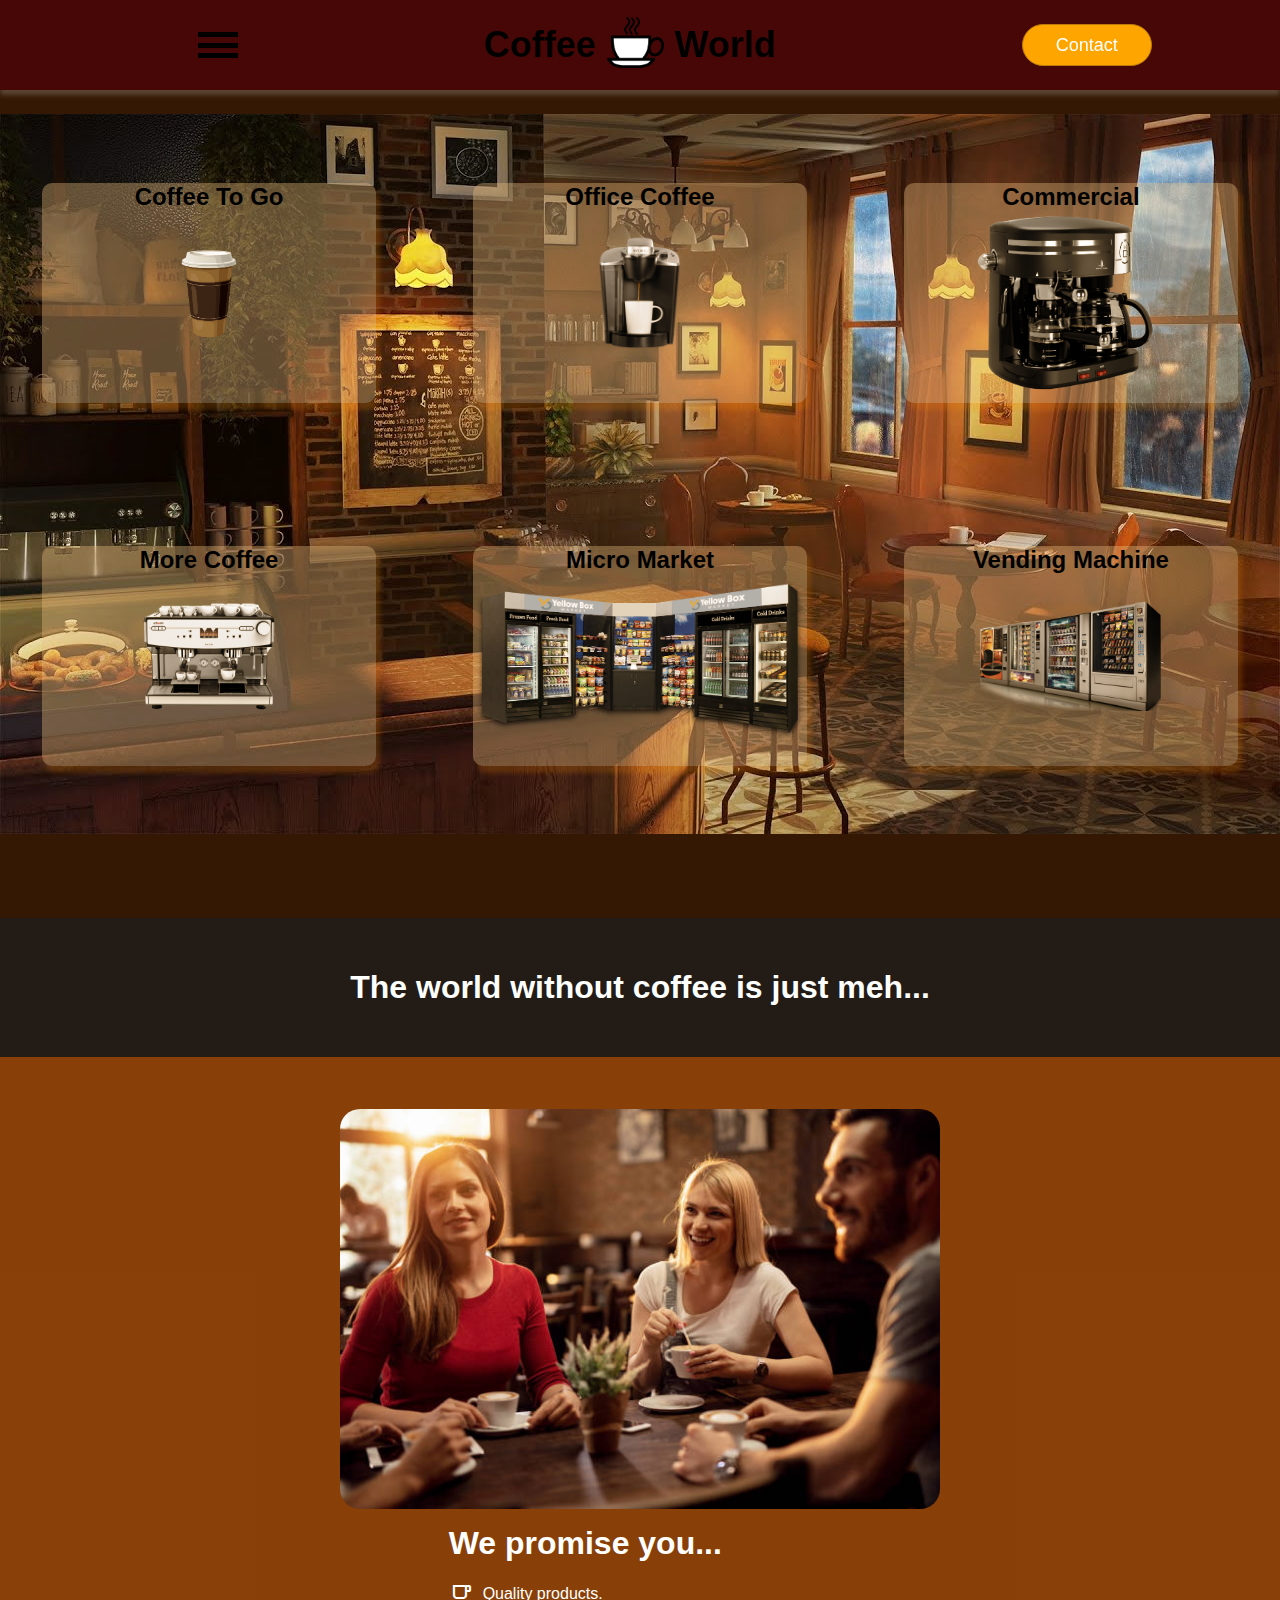
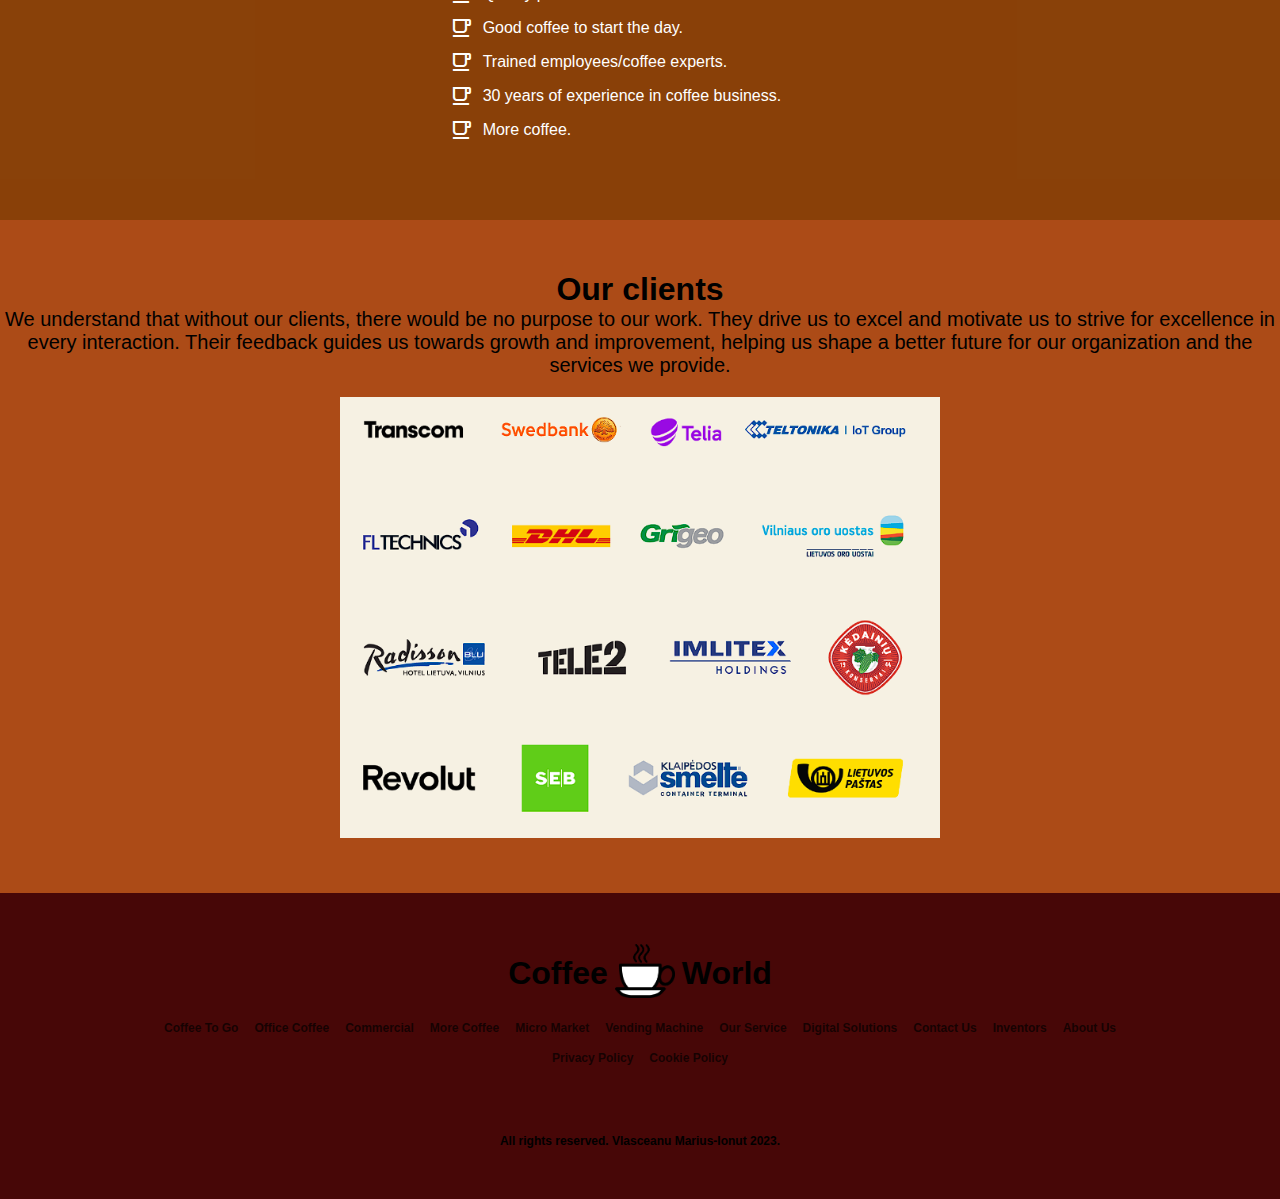
==== index.html @ a2dc1fc8 "Final-Project" ====
<!DOCTYPE html>
<html lang="en">
<head>
  <meta charset="UTF-8">
  <meta http-equiv="X-UA-Compatible" content="IE=edge">
  <meta name="viewport" content="width=device-width, initial-scale=1.0">
  <link rel="stylesheet" href="/css/style.css">
  <link rel="shortcut icon" type="image/png" href="/images/favicon.png">
  <link rel="stylesheet" href="https://fonts.googleapis.com/css2?family=Material+Symbols+Outlined:opsz,wght,FILL,GRAD@48,400,0,0">
  <title>Coffee World</title>
</head>
<body>
  <!--HEADER-->
  <header>
    <div class="header-container">
      <div id="burger-menu" class="burger-menu" onclick="onClickingLinks()">
        <div class="b-bar1"></div>
        <div class="b-bar2"></div>
        <div class="b-bar3"></div>
      </div>
      <div class="logo">
        <h1 class="pog">Coffee</h1>
        <a href="index.html">
          <img src="/images/Daco_602415.png" alt="Coffee World Logo">
        </a>
        <h1 class="pog">World</h1>
      </div>
      <div class="contact" onclick="ToSecondPage()">
        <a>Contact</a>
      </div>
    </div>
    <!--FOR-JS-MENU-->
    <div class="menu-overlay">
      <div class="menu-links">
        <a href="CoffeeWorld1.html">Coffee to go</a>
        <a href="CoffeeWorld1.html">Office Coffee</a>
        <a href="CoffeeWorld1.html">Commercial</a>
        <a href="CoffeeWorld1.html">More Coffee</a>
        <a href="CoffeeWorld1.html">Micro Market</a>
        <a href="CoffeeWorld1.html">Vending Machine</a>
        <a href="CoffeeWorld1.html">Our Service</a>
        <a href="CoffeeWorld1.html">Digital Solutions</a>
        <a href="CoffeeWorld1.html">Inventors</a>
        <a href="CoffeeWorld1.html">About Us</a>
        <a href="CoffeeWorld1.html">Privacy Policy</a>
        <a href="CoffeeWorld1.html">Cookie Policy</a>
        <a href="CoffeeWorld1.html">Contact us</a>
      </div>
    </div>
  </header>
  <main>
    <!--CASETE-->>
    <div class="bigcontainer1">
      <div class="smallcontainer1" onclick="addClickListenerToItems()">
        <div class="item1">
          <a href="CoffeeWorld1.html">Coffee To Go</a>
        </div>
        <div class="item2">
          <a href="CoffeeWorld1.html">Office Coffee</a>
        </div>
        <div class="item3">
          <a href="CoffeeWorld1.html">Commercial</a>
        </div>
        <div class="item4">
          <a href="CoffeeWorld1.html">More Coffee</a>
        </div>
        <div class="item5">
          <a href="CoffeeWorld1.html">Micro Market</a>
        </div>
        <div class="item6">
          <a href="CoffeeWorld1.html">Vending Machine</a>
        </div>
      </div>
    </div>
    <!--SECTION-->
    <section class="sometext">
      <h2>The world without coffee is just meh...</h2>
    </section>
    <section class="bigcontainer2">
      <div class="smallcontainer2">
        <img src="/images/coffee.jpg" alt="Coffee Image">
        <div class="text2">
          <h2>We promise you...</h2>
          <ul>
            <li><span class="material-symbols-outlined">local_cafe</span>Quality products.</li>
            <li><span class="material-symbols-outlined">local_cafe</span>Good coffee to start the day.</li>
            <li><span class="material-symbols-outlined">local_cafe</span>Trained employees/coffee experts.</li>
            <li><span class="material-symbols-outlined">local_cafe</span>30 years of experience in coffee business.</li>
            <li><span class="material-symbols-outlined">local_cafe</span>More coffee.</li>
          </ul>
        </div>
      </div>
    </section>
    <div class="ourclients">
      <h1>Our clients</h1>
      <p>We understand that without our clients, there would be no purpose to our work. They drive us to excel and motivate us to strive for excellence in every interaction. Their feedback guides us towards growth and improvement, helping us shape a better future for our organization and the services we provide.</p>
      <div class="forimage">
        <img src="/images/image.png" alt="">
      </div>
    </div>
  </main>
  <!--FOOTER-->
  <footer>
    <div class="bigcontainer3">
      <div class="logos">
        <h1 class="pog">Coffee</h1>
        <a href="#">
          <img src="/images/Daco_602415.png" alt="Coffee World Logo">
        </a>
        <h1 class="pog">World</h1>
      </div>
      <!--FOOTER-LINKS-->
      <div class="Links">
        <a href="CoffeeWorld1.html" class="Last-links">Coffee To Go</a>
        <a href="CoffeeWorld1.html" class="Last-links">Office Coffee</a>
        <a href="CoffeeWorld1.html" class="Last-links">Commercial</a>
        <a href="CoffeeWorld1.html" class="Last-links">More Coffee</a>
        <a href="CoffeeWorld1.html" class="Last-links">Micro Market</a>
        <a href="CoffeeWorld1.html" class="Last-links">Vending Machine</a>
        <a href="CoffeeWorld1.html" class="Last-links">Our Service</a>
        <a href="CoffeeWorld1.html" class="Last-links">Digital Solutions</a>
        <a href="CoffeeWorld1.html" class="Last-links">Contact Us</a>
        <a href="CoffeeWorld1.html" class="Last-links">Inventors</a>
        <a href="CoffeeWorld1.html" class="Last-links">About Us</a>
        <a href="CoffeeWorld1.html" class="Last-links">Privacy Policy</a>
        <a href="CoffeeWorld1.html" class="Last-links">Cookie Policy</a>
      </div>
    </div>
    <div class="allright">
      <p>All rights reserved. Vlasceanu Marius-Ionut 2023.</p>
    </div>
  </footer>
  <script src="/js/js.js"></script>
</body>
</html>
---- css/style.css ----
/* Reset Styles */
* {
  box-sizing: border-box;
  margin: 0;
  padding: 0;
  text-decoration: none;
  transition: linear 0.3s;
  
}

/* Global Styles */
body {
  display: flex;
  justify-content: center;
  scroll-behavior: smooth;
  flex-wrap: wrap;
  font-family: Arial, sans-serif;
  
}

/* Header Styles */
header {
  width: 100%;
  height: 10vh;
  position: fixed;
  display: flex;
  align-items: center;
  justify-content: center;
  background-color: rgb(71, 7, 7);
  box-shadow: 0 5px 5px rgba(255, 255, 255, 0.2);
  z-index: 9999; 
}

.header-container {
  width: 100%;
  height: 10vh;
  display: flex;
  align-items: center;
  justify-content: space-around;
  font-size: large;
  margin-left: 70px;
}

.burger-menu {
  height: 6vh;
  display: flex;
  flex-direction: column;
  justify-content: center;
  gap: 10%;
  cursor: pointer;
}

.b-bar1,
.b-bar2,
.b-bar3 {
  width: 40px;
  height: 5px;
  background-color: black;
}

.logo {
  display: flex;
  align-items: center;
  justify-content: center;
}

.logo .pog {
  color: rgb(0, 0, 0);
  margin: 4%;
}

.logo img {
  width: 57px;
}

.contact a {
  display: flex;
  align-items: center;
  justify-content: center;
  color: rgb(255, 255, 255);
  background-color: orange;
  border: 1px rgb(187, 124, 7) solid;
  border-radius: 30px;
  min-width: 130px;
  height: 42px;
  transition: background-color 0.3s ease, color 0.3s ease;
  cursor: pointer;
}

.contact a:hover {
  background-color: white;
  color: orange;
}
/*Burger*/
.menu-overlay {
  position: fixed;
  top: 90px;
  bottom: 100px;
  left: 0;
  width: 100%;
  height: 100%;
  background-color: rgba(8, 0, 0, 0.7);
  opacity: 1;
  visibility: hidden;
  transition: opacity 0.3s ease, visibility 0s linear 0.3s;
}

.menu-links {
  position: fixed;
  right:0;
  height: 100%;
  width: 355px;
  background-color: rgb(239, 239, 239);
  transform: translateX(100%);
  transition: transform 0.8s ease;
  display: flex;
  flex-direction: column;
  align-items: center;
  justify-content: center;
}

.menu-links a {
  display: block;
  margin-bottom: 20px;
  color: rgb(0, 0, 0);
  text-decoration: none;
  font-weight: bold;
  font-size: 18px;
  transition: color 0.3s ease;
}

.menu-links a:hover {
  color: orange;
}

.menu-open .menu-overlay {
  opacity: 1;
  visibility: visible;
  transition: opacity 0.3s ease, visibility 0s linear 0s;
}

.menu-open .menu-links {
  transform: translateX(1%);
  transition: transform 0.3s ease;
}
/* Main Styles */
main {
  width: 100%;
  display: flex;
  align-items: center;
  flex-direction: column;
  background-color: rgb(52, 24, 3);
}

.bigcontainer1 {
  width: 100%;
  height: 100vh;
  display: flex;
  align-items: center;
  justify-content: center;
  overflow: hidden;
}

.smallcontainer1 {
  width: 100%;
  height: 80vh;
  margin-top: 1%;
  gap: 1%;
  background-color: white;
  display: grid;
  grid-template-columns: repeat(auto-fit, minmax(25%, 1fr));
  align-items: start;
  align-items: center;
  justify-content: center;
  flex-wrap: wrap;
  overflow: hidden;
  background-image: url('/images/maxresdefault.jpg');
  background-position: center;
  background-size: cover;
  background-repeat: no-repeat;
  

}
/*StyleSquare*/
.item1,
.item2,
.item3,
.item4,
.item5,
.item6 {
  margin: auto;
  background-color: rgba(240, 192, 130, 0.374);
  width: 80%;
  min-height: 220px;
  box-shadow: 4px 7px 5px rgba(255, 140, 0, 0.217);
  border-radius: 10px;
  cursor: pointer;
  display: flex;
  align-items: start;
  justify-content: center;
  transition: transform 0.3s ease;
}
.item1{
  background-image: url('/images/1695767.png');
  background-position: center;
  background-size: contain;
  background-repeat: no-repeat;
  background-blend-mode:luminosity;
  background-size: 18%;
}
.item2 {
  background-image: url('/images/pngimg.com\ -\ coffee_machine_PNG102200.png');
  background-position: center;
  background-size: contain;
  background-repeat: no-repeat;
  background-blend-mode:luminosity;
  background-size: 35%;
}
.item3 {
  background-image: url('/images/modern\ coffee.png');
  background-position: center;
  background-size: contain;
  background-repeat: no-repeat;
  background-blend-mode:luminosity;
}
.item4 {
  background-image: url('/images/pngegg.png');
  background-position: center;
  background-size: contain;
  background-repeat: no-repeat;
  background-blend-mode:luminosity;
  background-size: 40%;
}
.item5 {
  background-image: url('/images/Micromarket-def-2.png');
  background-position: center;
  background-size: contain;
  background-repeat: no-repeat;
  background-blend-mode:luminosity;
}
.item6 {
  background-image: url('/images/micromarket.png');
  background-position: center;
  background-size: contain;
  background-repeat: no-repeat;
  background-blend-mode:luminosity;
  background-size: 55%;
}
/*Border*/
.item1:hover,
.item2:hover,
.item3:hover,
.item4:hover,
.item5:hover,
.item6:hover {
  transform: scale(1.1);
  border:solid 2px rgba(240, 92, 0, 0.295);
}

/*Links*/
.item1 a,
.item2 a,
.item3 a,
.item4 a,
.item5 a,
.item6 a {
  color: rgb(0, 0, 0);
  font-weight: bold;
  font-size:150%;
  display: flex;
  justify-content: center;
  width:100%;
}

/* Some Text Styles */
.sometext {
  width: 100%;
  padding: 4% 0;
  text-align: center;
  background-color: rgba(29, 28, 28, 0.753);
  color: white;
}

.sometext h2 {
  font-size: 32px;
  font-weight: bold;
}

/* Second Page Styles */
.bigcontainer2 {
  width: 100%;
  height: auto;
  display: flex;
  align-items: center;
  justify-content: center;
  padding: 4% 0;
  background-color: rgba(152, 72, 10, 0.849);
  color: white;
}

.smallcontainer2 {
  width: 65%;
  height: auto;
  display: flex;
  align-items: center;
  justify-content: center;
  flex-wrap: wrap;

}
.smallcontainer2 img {
  border-radius: 20px;
  height: auto;
  width: 600px;
}

.text2 {
  width: 50%;
  padding: 2%;
}

.text2 h2 {
  font-size: 32px;
  font-weight: bold;
  margin-bottom: 20px;
}

.text2 ul {
  list-style-type: none;
}

.text2 ul li {
  margin-bottom: 10px;
  display: flex;
  align-items: center;
}

.text2 ul li span {
  margin-right: 10px;
}
/*End of the second page style*/
/* Our Clients Styles */
.ourclients {
  width: 100%;
  display: flex;
  align-items: center;
  justify-content: center;
  flex-direction: column;
  padding: 4% 0;
  background-color: rgb(172, 75, 23);
}

.ourclients h2 {
  font-size: 32px;
  font-weight: bold;
  margin-bottom: 20px;
}

.ourclients p {
  text-align: center;
  margin-bottom: 20px;
  font-size: 20px;
}

.forimage img {
  width: 100%;
  max-width: 600px;
  height: auto;
}
/*End of Our Clients Style*/

/* Footer Styles */
footer {
  width: 100%;
  padding: 4% 0;
  background-color: rgb(71, 7, 7);
}

.bigcontainer3 {
  width: 80%;
  height: auto;
  display: flex;
  align-items: center;
  justify-content: center;
  flex-wrap: wrap;
  margin: 0 auto;
  margin-bottom: 4%;
}
.logos img{
  width: 60px;
}
.logos {
  display: flex;
  align-items: center;
  gap: 7px;
}

.fortheimage {
  display: flex;
  align-items: center;
  justify-content: center;
  flex-wrap: wrap;
  gap: 1%;
}

.fortheimage h2 {
  font-size: 32px;
  font-weight: bold;
  margin-right: 10px;
}

.Links {
  display: flex;
  flex-wrap: wrap;
  justify-content: center;
  align-items: center;
  margin: 1%;
}

.Last-links {
  color: rgba(0, 0, 0, 0.7);
  margin: 4px;
  padding: 4px;
  font-size: 12px;
  font-weight: bold;
  transition: color 0.3s ease;
}

.Last-links:hover {
  color: rgba(255, 255, 255, 0.9);
}

.allright {
  width: 100%;
  font-size: 12px;
  display: flex;
  align-items: center;
  justify-content: center;
  font-weight: bold;
}
/*End of the footer*/

/* Media Queries */
/*MEDIA-1000PX*/
@media (max-width:1000px) {
  .bigcontainer1 {
    height: auto;
    padding: 10px;
    width: 100%
  }
  .header-container {
    display: flex;
    align-items: center;
    justify-content: center;
    gap: 10%;
  }

  .smallcontainer1 {
    display: grid;
    grid-template-columns: repeat(auto-fit, minmax(350px, 1fr));
    gap: 5px;
    overflow: scroll;
  }
  .smallcontainer1 {
    width:100%;
  }
}
/*MEDIA 900PX*/
@media (max-width:900px) {

  .header-container {
    display: flex;
    align-items: center;
    justify-content: center;
    gap: 10%;
  }
  html {
    font-size: 55%;
    
  }

  .logo {
    flex-direction: row;
    align-items: center;
    justify-content: center;
    margin-bottom: 10px;
  }
  .logo .pog {
    margin: 0 4px;
    font-size: 24px;
  }
  /* Main Styles */
  main {
    padding-top: 10vh;
  }

  .bigcontainer1 {
    height: auto;
    padding: 10px;
  }

  .smallcontainer1 {
    display: grid;
    grid-template-columns: repeat(auto-fit, minmax(300px, 1fr));
    gap: 5px;
    overflow: scroll;
  }
  .smallcontainer1 {
    width: 100%;
    background-color: rgba(255, 0, 0, 0.283);
  }

  .item1,
  .item2,
  .item3,
  .item4,
  .item5,
  .item6 {
    margin-top: 10px;
    width: 100%;
    min-height: 120px;
  }

  .sometext {
    height: auto;
    padding: 40px;
  }
  .sometext h2{
    font-size: 100%;
  }

  /* Second Section Styles */
  .bigcontainer2 {

    width: auto;
    height: auto;
  }

  .smallcontainer2 img {
    width: auto;
    height: auto;
  }

  .text2 h2 {
    font-size: 25px;
    width: 25rem;
  }
  ul li {
    display: flex;
    align-items: center;
    font-size: 15px;
    width: 100%;
  }

  /* Our Clients Styles */
  .ourclients {
    margin-top: 5%;
    gap: 40px;
  }
  .ourclients p{
    font-size: 18px;
    text-align: center;
  }
  /* Footer Styles */
  .Links {
    width: 80%;
    flex-wrap: wrap;
  }

  .Last-links {
    display: flex;
    font-size: 20px;
    padding: 20px 110px;
    margin-bottom: 10px;
  }
}
/*MEDIA 620PX*/
@media(max-width:620px){
  /* Footer Styles */
  .Links {
    width: 100%;
    flex-wrap: wrap;
    color: white;
  }
  .Links a{
    color: white;
  }
  .Last-links {
    display: flex;
    font-size: 20px;
    padding: 20px 110px;
    margin-bottom: 10px;
  }
  .ourclients {
    margin-top: 5%;
    gap: 30px;
  }
  .ourclients p{
    font-size: 15px;
    text-align: center;
  }
}
/*MEDIA 600PX*/
@media(max-width:600px){
  .bigcontainer2 img {
    width: 100%;
  }
  .Links a{
    color: white;
  }
}
/*MEDIA 580PX*/
@media(max-width:580px){
  .burger-menu {
    width: 100px;  
  }
  .menu-links {
    position: fixed;
    top: 10%;
    right: 14%;
    transform: translate(0%, -100%);
    height: 80%;
    width: 70%;
    background-color: rgb(239, 239, 239);
    transition: height 0.8s ease;
    display: flex;
    flex-direction: column;
    align-items: center;
    justify-content: center; /* Change justify-content to flex-start */
    overflow-y: auto;
    overflow: scroll hidden;


  }
  
  .logo {
    display: none;
  }
  .contact {
    display: none;
  }
}
/*MEDIA 500PX*/
@media(max-width:500px){
  .bigcontainer2 img {
    width: 100%;
  }
}
/*MEDIA 490PX*/
@media(max-width:490px){
  /* Footer Styles */
  .logos img {
    width: 70px;
  }
  .menu-links {
    position: fixed;
    top: 10%;
    right: 15%;
  }
  .bigcontainer2 img {
    width: 100%;
  }
  .logos {
    display: flex;
    align-items: center;
    justify-content: center;
  }
  .Links {
    width: 100%;
    flex-wrap: wrap;
  }

  .Last-links {
    display: flex;
    font-size: 15px;
    padding: 20px 110px;
    margin-bottom: 10px;
  }
  .ourclients {
    margin-top: 5%;
    gap: 40px;
  }
  .ourclients p{
    font-size: 15px;
    text-align: center;
  }
}
@media (max-width:498px) {
  .Last-links {
    display: flex;
    font-size: 15px;
    padding: 2% 16%;
    margin-bottom: 10px;
  }
  .menu-links {
    position: fixed;
    top: 10%;
    right: 15%;
  }
  
}
/*MEDIA 450PX*/
@media(max-width:450px){
  /* Footer Styles */
  .Links {
    width: 100%;
    flex-wrap: wrap; 
  }
  .text2 {
    width: 100%;
    display: flex;
    flex-direction: column;
  }

  .Last-links {
    display: flex;
    font-size: 12px;
    padding: 19px 90px;
    margin-bottom: 10px;
  }
  .smallcontainer1 {
    width: 100%;
    background-color: rgba(255, 0, 0, 0.283);
  }
}
/*MEDIA 360PX*/
@media(max-width:360px){
  /* Footer Styles */
  .Links {
    width: 100%;
    flex-wrap: wrap;
  }
  .smallcontainer1 {
    width: 100%;
    background-color: rgba(255, 0, 0, 0.283);
  }

  .Last-links {
    display: flex;
    font-size: 12px;
    padding: 18px 60px;
    margin-bottom: 10px;
  }
  .ourclients {
    margin-top: 5%;
    gap: 40px;
  }
  .ourclients p{
    font-size: 13px;
    text-align: center;
  }
}
/*MEDIA 304PX*/

@media(max-width:304px){
  .bigcontainer2 img {
    width: 100%;
  }
  .header-container{
    width: 100%;
  }
  .allright {
    font-size: 8%;
  }
  .smallcontainer2 {
    width:100%;
    display: flex;
    align-items: start;
    justify-content: start;
  }
  .smallcontainer2, img {
    width:60%;
  }
  .text2 li {
    width: 100%;
    font-size: 90%;
  }
}
/*MEDIA 300PX*/
@media(max-width:300px){
  .bigcontainer2 {
    width: 100%;
  }
  .smallcontainer2 {
    width:100%;
    display: flex;
    align-items: start;
    justify-content: start;
  }
  .smallcontainer2, img {
    width:70%;
  }
  .smallcontainer2 h2 {
    font-size: 25px;
  }
  .smallcontainer2 li {
    font-size: 15px;
  }
  .Last-links {
    display: flex;
    font-size: 12px;
    padding: 2% 15%;
    margin-bottom: 10px;
  }
  
}
/*MEDIA 230PX*/
@media(max-width:230px){
  .bigcontainer2 {
    width: 100%;
  }
  .burger-menu {
    position: fixed;
  }
  html {
    font-size: 10%;
  }
  .smallcontainer2 {
    width:100%;
    display: flex;
    align-items: center;
    justify-content: center;
  }
  img {
    width: 30px;
  }
  .text2 {
    width: 100%;
    display: flex;
    align-items: center;
    justify-content: center;
    flex-direction: column;
  }
  .text2 li{
    width: 100%;
  }
  .text2 h2 {
    width: 100%;
  }
  
  .smallcontainer2 h2 {
    font-size: 10rem;
  }
  .smallcontainer2 li {
    font-size: 12px;
  }
  .header-container{
    width: 10px;
  }
  .menu-links {
    position: fixed;
    top: 10%;
    right: 15%;
  }
  .allright {
    font-size: 8px;
  }
  .bigcontainer3 img {
    width: 100%;
  }
  .Last-links {
    display: flex;
    font-size: 12px;
    padding: 2% 10%;
    margin-bottom: 10px;
  }
  .smallcontainer2 {
    width:100%;
    display: flex;
    align-items: center;
    justify-content: center;
  }
  .smallcontainer2, img {
    width:50%;
  }
  .text2 h2, li{
    width: 100%;
  }
  .text2 h2{
    width: 100%;
    font-size: 12px;
  }
  .text2 li {
    width: 100%;
    font-size:7px;
}
  .text2 span {
    font-size: 100%;
  }

/*MEDIA 208PX*/
@media(max-width:208px) {
  .bigcontainer2 img {
    width: 100%;
  }
  .bigcontainer2 {
    width: 100%;
  }
  .smallcontainer2 {
    width:100%;
    display: flex;
    align-items: start;
    justify-content: start;
  }
  .smallcontainer2 h2 {
    font-size: 20px;
  }
  .smallcontainer2 li {
    font-size: 10px;
  }
}}
/* Media Queries-End*/
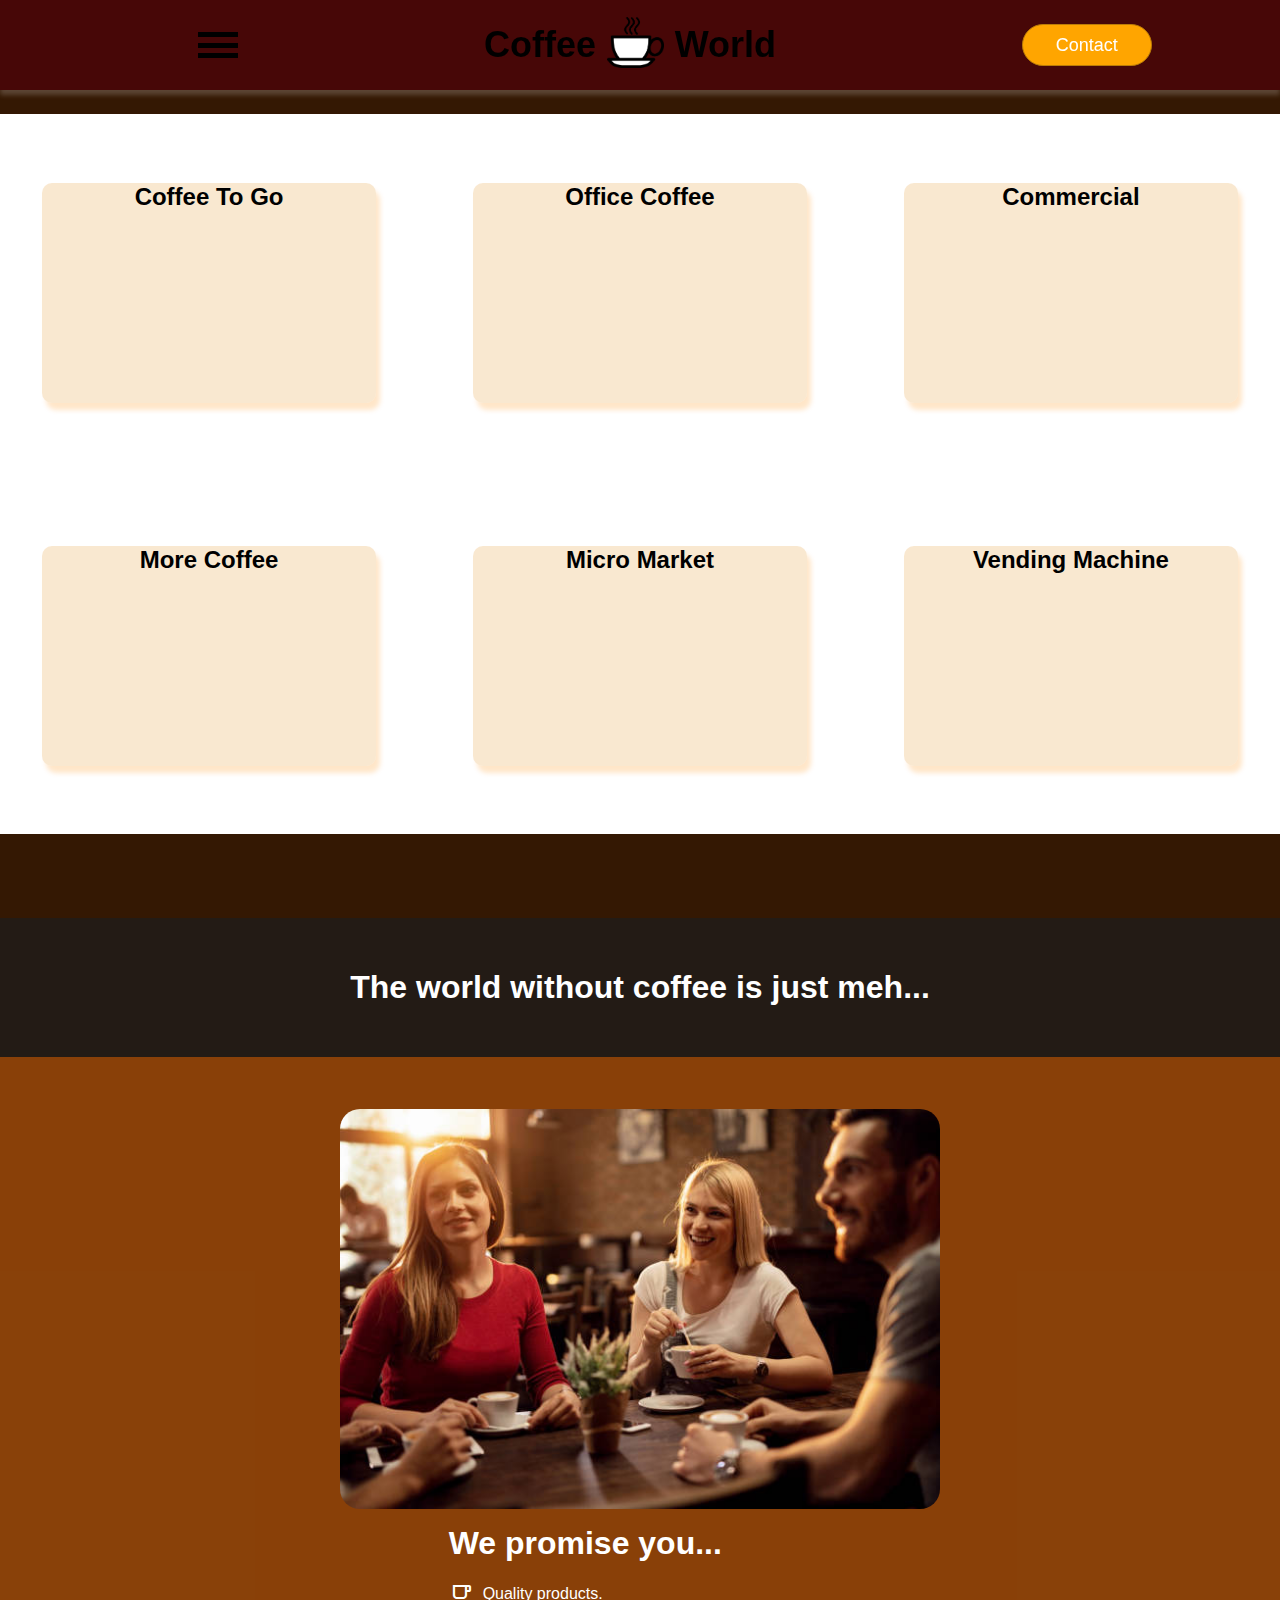
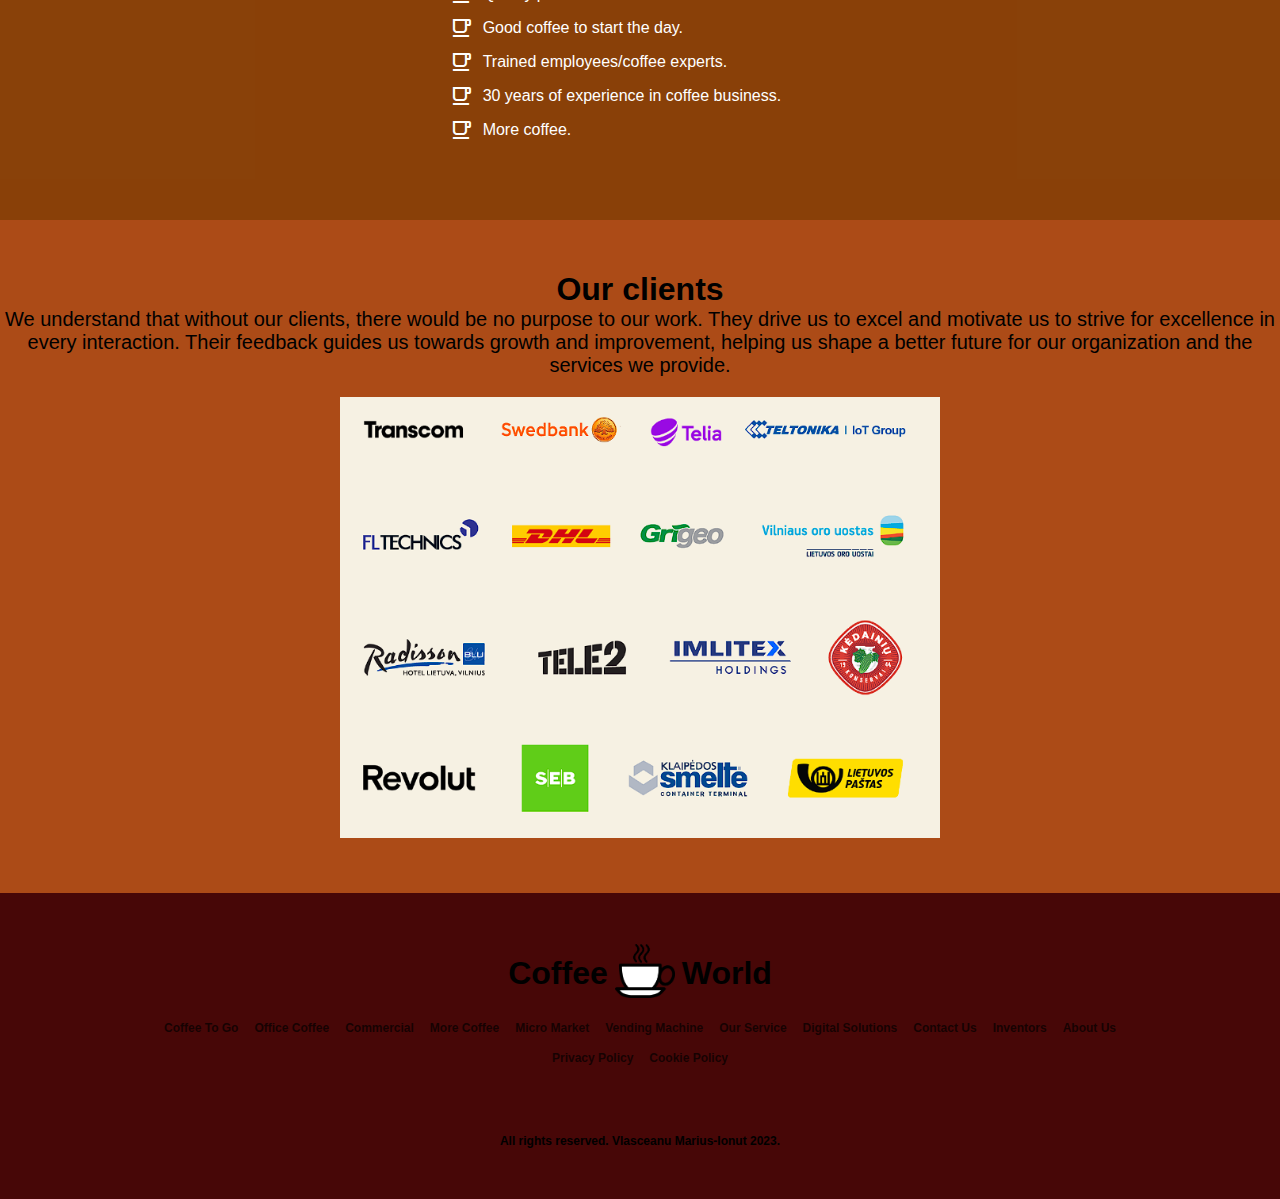
==== commit fed4c75d: "Final-Project" ====
--- a/index.html
+++ b/index.html
@@ -4,7 +4,7 @@
   <meta charset="UTF-8">
   <meta http-equiv="X-UA-Compatible" content="IE=edge">
   <meta name="viewport" content="width=device-width, initial-scale=1.0">
-  <link rel="stylesheet" href="/css/style.css">
+  <link rel="stylesheet" href="css/style.css">
   <link rel="shortcut icon" type="image/png" href="/images/favicon.png">
   <link rel="stylesheet" href="https://fonts.googleapis.com/css2?family=Material+Symbols+Outlined:opsz,wght,FILL,GRAD@48,400,0,0">
   <title>Coffee World</title>
@@ -21,7 +21,7 @@
       <div class="logo">
         <h1 class="pog">Coffee</h1>
         <a href="index.html">
-          <img src="/images/Daco_602415.png" alt="Coffee World Logo">
+          <img src="images/Daco_602415.png" alt="Coffee World Logo">
         </a>
         <h1 class="pog">World</h1>
       </div>
@@ -78,7 +78,7 @@
     </section>
     <section class="bigcontainer2">
       <div class="smallcontainer2">
-        <img src="/images/coffee.jpg" alt="Coffee Image">
+        <img src="images/coffee.jpg" alt="Coffee Image">
         <div class="text2">
           <h2>We promise you...</h2>
           <ul>
@@ -95,7 +95,7 @@
       <h1>Our clients</h1>
       <p>We understand that without our clients, there would be no purpose to our work. They drive us to excel and motivate us to strive for excellence in every interaction. Their feedback guides us towards growth and improvement, helping us shape a better future for our organization and the services we provide.</p>
       <div class="forimage">
-        <img src="/images/image.png" alt="">
+        <img src="images/image.png" alt="">
       </div>
     </div>
   </main>
@@ -105,7 +105,7 @@
       <div class="logos">
         <h1 class="pog">Coffee</h1>
         <a href="#">
-          <img src="/images/Daco_602415.png" alt="Coffee World Logo">
+          <img src="images/Daco_602415.png" alt="Coffee World Logo">
         </a>
         <h1 class="pog">World</h1>
       </div>
@@ -130,6 +130,6 @@
       <p>All rights reserved. Vlasceanu Marius-Ionut 2023.</p>
     </div>
   </footer>
-  <script src="/js/js.js"></script>
+  <script src="js/js.js"></script>
 </body>
 </html>--- a/css/style.css
+++ b/css/style.css
@@ -174,7 +174,7 @@
   justify-content: center;
   flex-wrap: wrap;
   overflow: hidden;
-  background-image: url('/images/maxresdefault.jpg');
+  background-image: url('images/maxresdefault.jpg');
   background-position: center;
   background-size: cover;
   background-repeat: no-repeat;
@@ -201,7 +201,7 @@
   transition: transform 0.3s ease;
 }
 .item1{
-  background-image: url('/images/1695767.png');
+  background-image: url('images/1695767.png');
   background-position: center;
   background-size: contain;
   background-repeat: no-repeat;
@@ -209,7 +209,7 @@
   background-size: 18%;
 }
 .item2 {
-  background-image: url('/images/pngimg.com\ -\ coffee_machine_PNG102200.png');
+  background-image: url('images/pngimg.com\ -\ coffee_machine_PNG102200.png');
   background-position: center;
   background-size: contain;
   background-repeat: no-repeat;
@@ -217,14 +217,14 @@
   background-size: 35%;
 }
 .item3 {
-  background-image: url('/images/modern\ coffee.png');
+  background-image: url('images/modern\ coffee.png');
   background-position: center;
   background-size: contain;
   background-repeat: no-repeat;
   background-blend-mode:luminosity;
 }
 .item4 {
-  background-image: url('/images/pngegg.png');
+  background-image: url('images/pngegg.png');
   background-position: center;
   background-size: contain;
   background-repeat: no-repeat;
@@ -232,14 +232,14 @@
   background-size: 40%;
 }
 .item5 {
-  background-image: url('/images/Micromarket-def-2.png');
+  background-image: url('images/Micromarket-def-2.png');
   background-position: center;
   background-size: contain;
   background-repeat: no-repeat;
   background-blend-mode:luminosity;
 }
 .item6 {
-  background-image: url('/images/micromarket.png');
+  background-image: url('images/micromarket.png');
   background-position: center;
   background-size: contain;
   background-repeat: no-repeat;
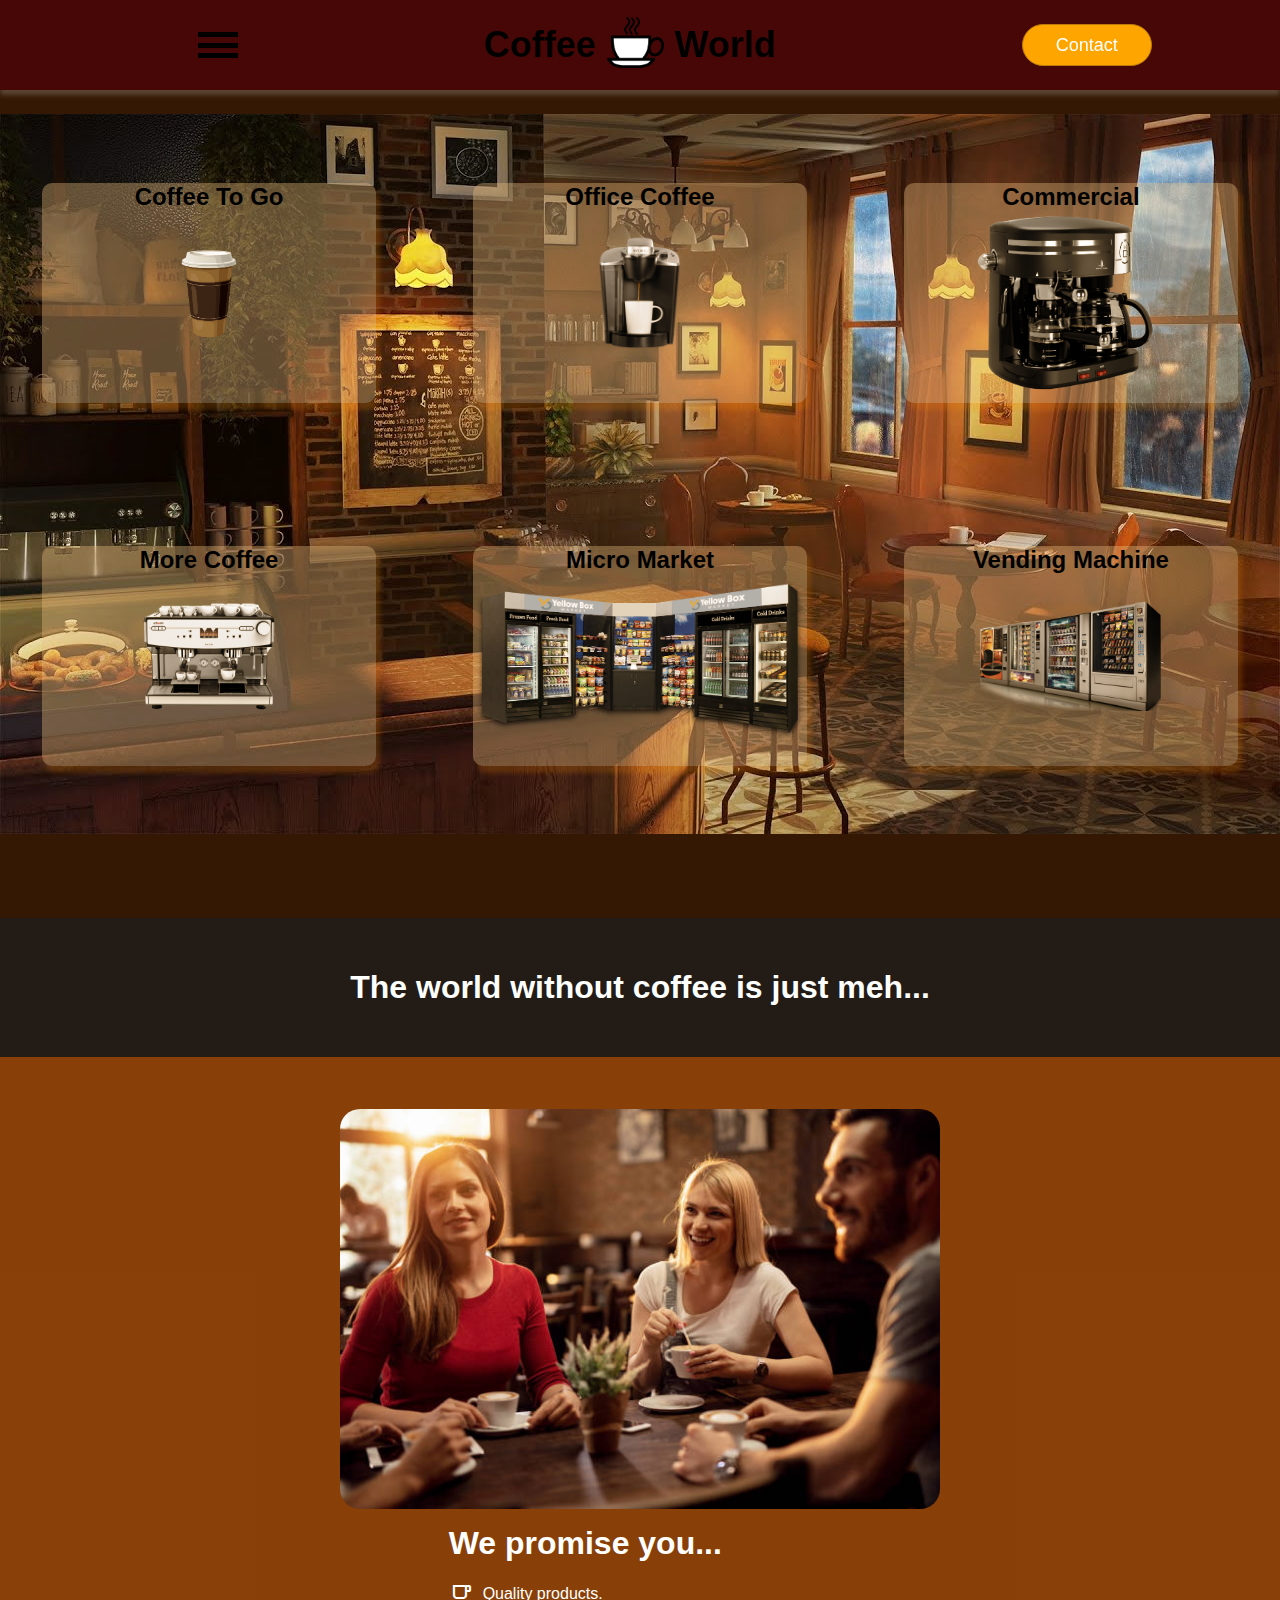
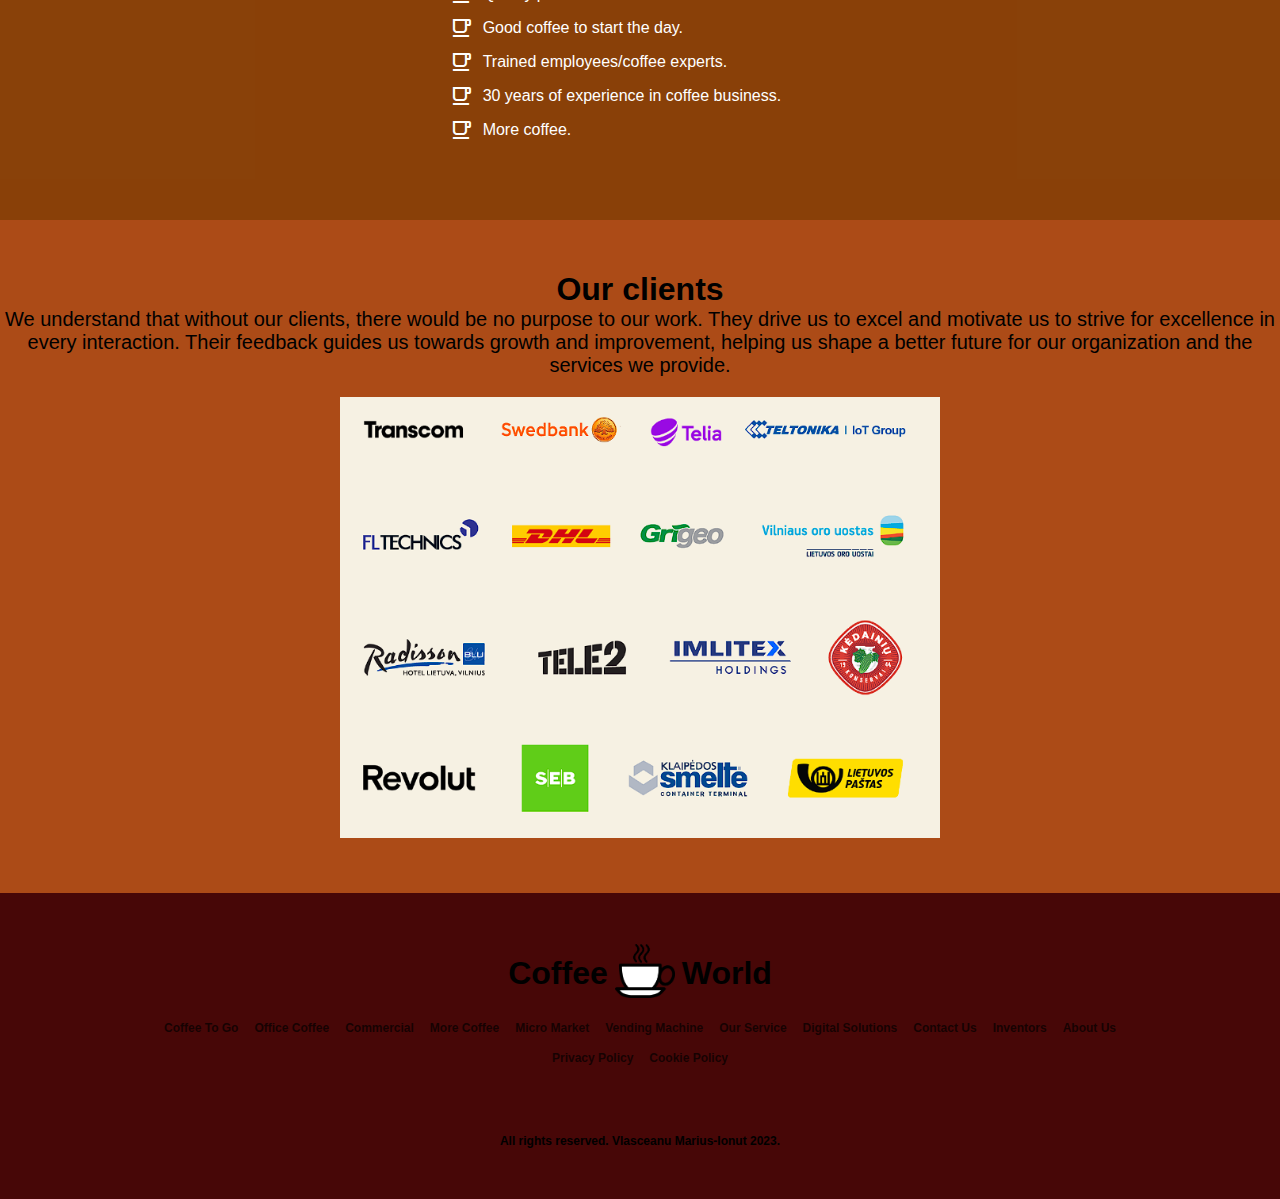
==== commit b632eeb5: "Final" ====
--- a/index.html
+++ b/index.html
@@ -4,8 +4,8 @@
   <meta charset="UTF-8">
   <meta http-equiv="X-UA-Compatible" content="IE=edge">
   <meta name="viewport" content="width=device-width, initial-scale=1.0">
-  <link rel="stylesheet" href="css/style.css">
-  <link rel="shortcut icon" type="image/png" href="/images/favicon.png">
+  <link rel="stylesheet" href="/css/style.css">
+  <link rel="shortcutIcon" href="/images/favicon.png">
   <link rel="stylesheet" href="https://fonts.googleapis.com/css2?family=Material+Symbols+Outlined:opsz,wght,FILL,GRAD@48,400,0,0">
   <title>Coffee World</title>
 </head>
--- a/css/style.css
+++ b/css/style.css
@@ -174,7 +174,7 @@
   justify-content: center;
   flex-wrap: wrap;
   overflow: hidden;
-  background-image: url('images/maxresdefault.jpg');
+  background-image: url('/images/maxresdefault.jpg');
   background-position: center;
   background-size: cover;
   background-repeat: no-repeat;
@@ -201,7 +201,7 @@
   transition: transform 0.3s ease;
 }
 .item1{
-  background-image: url('images/1695767.png');
+  background-image: url('/images/1695767.png');
   background-position: center;
   background-size: contain;
   background-repeat: no-repeat;
@@ -209,7 +209,7 @@
   background-size: 18%;
 }
 .item2 {
-  background-image: url('images/pngimg.com\ -\ coffee_machine_PNG102200.png');
+  background-image: url('/images/pngimg.com\ -\ coffee_machine_PNG102200.png');
   background-position: center;
   background-size: contain;
   background-repeat: no-repeat;
@@ -217,14 +217,14 @@
   background-size: 35%;
 }
 .item3 {
-  background-image: url('images/modern\ coffee.png');
+  background-image: url('/images/modern\ coffee.png');
   background-position: center;
   background-size: contain;
   background-repeat: no-repeat;
   background-blend-mode:luminosity;
 }
 .item4 {
-  background-image: url('images/pngegg.png');
+  background-image: url('/images/pngegg.png');
   background-position: center;
   background-size: contain;
   background-repeat: no-repeat;
@@ -232,14 +232,14 @@
   background-size: 40%;
 }
 .item5 {
-  background-image: url('images/Micromarket-def-2.png');
+  background-image: url('/images/Micromarket-def-2.png');
   background-position: center;
   background-size: contain;
   background-repeat: no-repeat;
   background-blend-mode:luminosity;
 }
 .item6 {
-  background-image: url('images/micromarket.png');
+  background-image: url('/images/micromarket.png');
   background-position: center;
   background-size: contain;
   background-repeat: no-repeat;
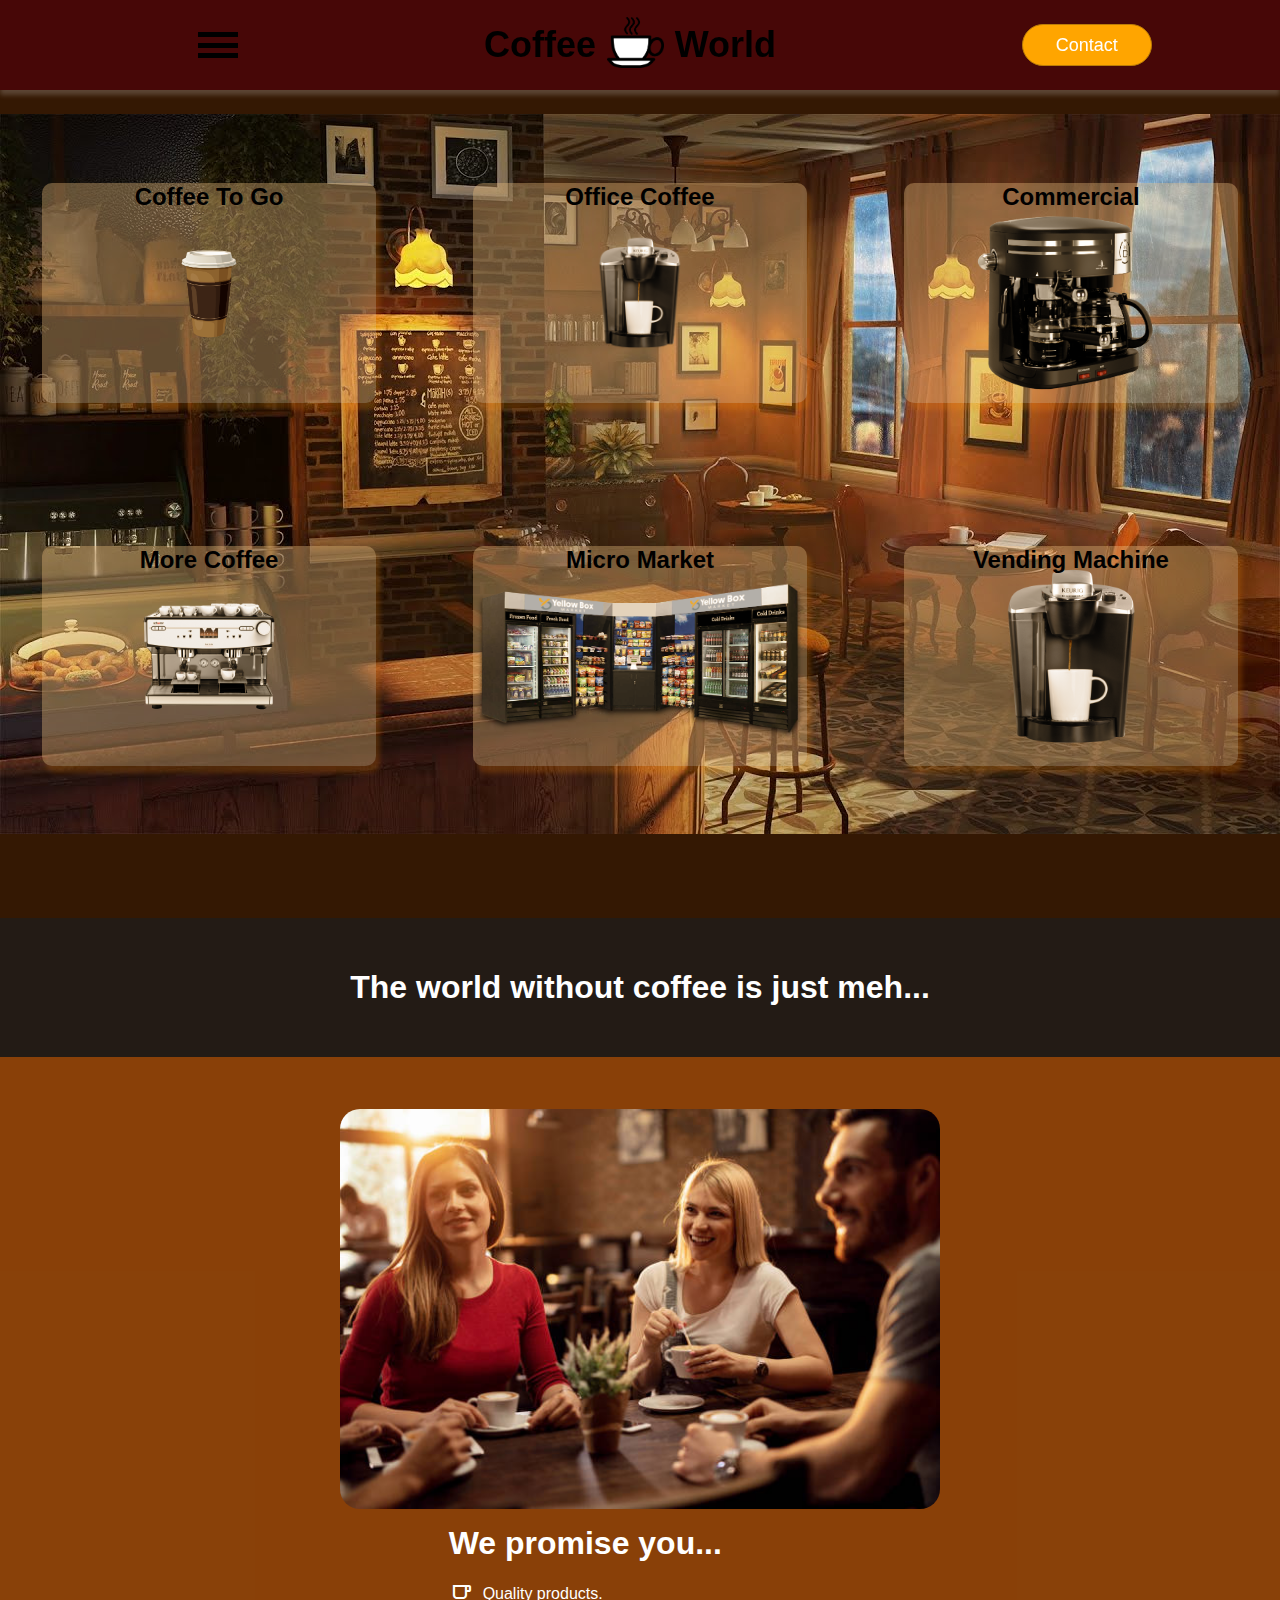
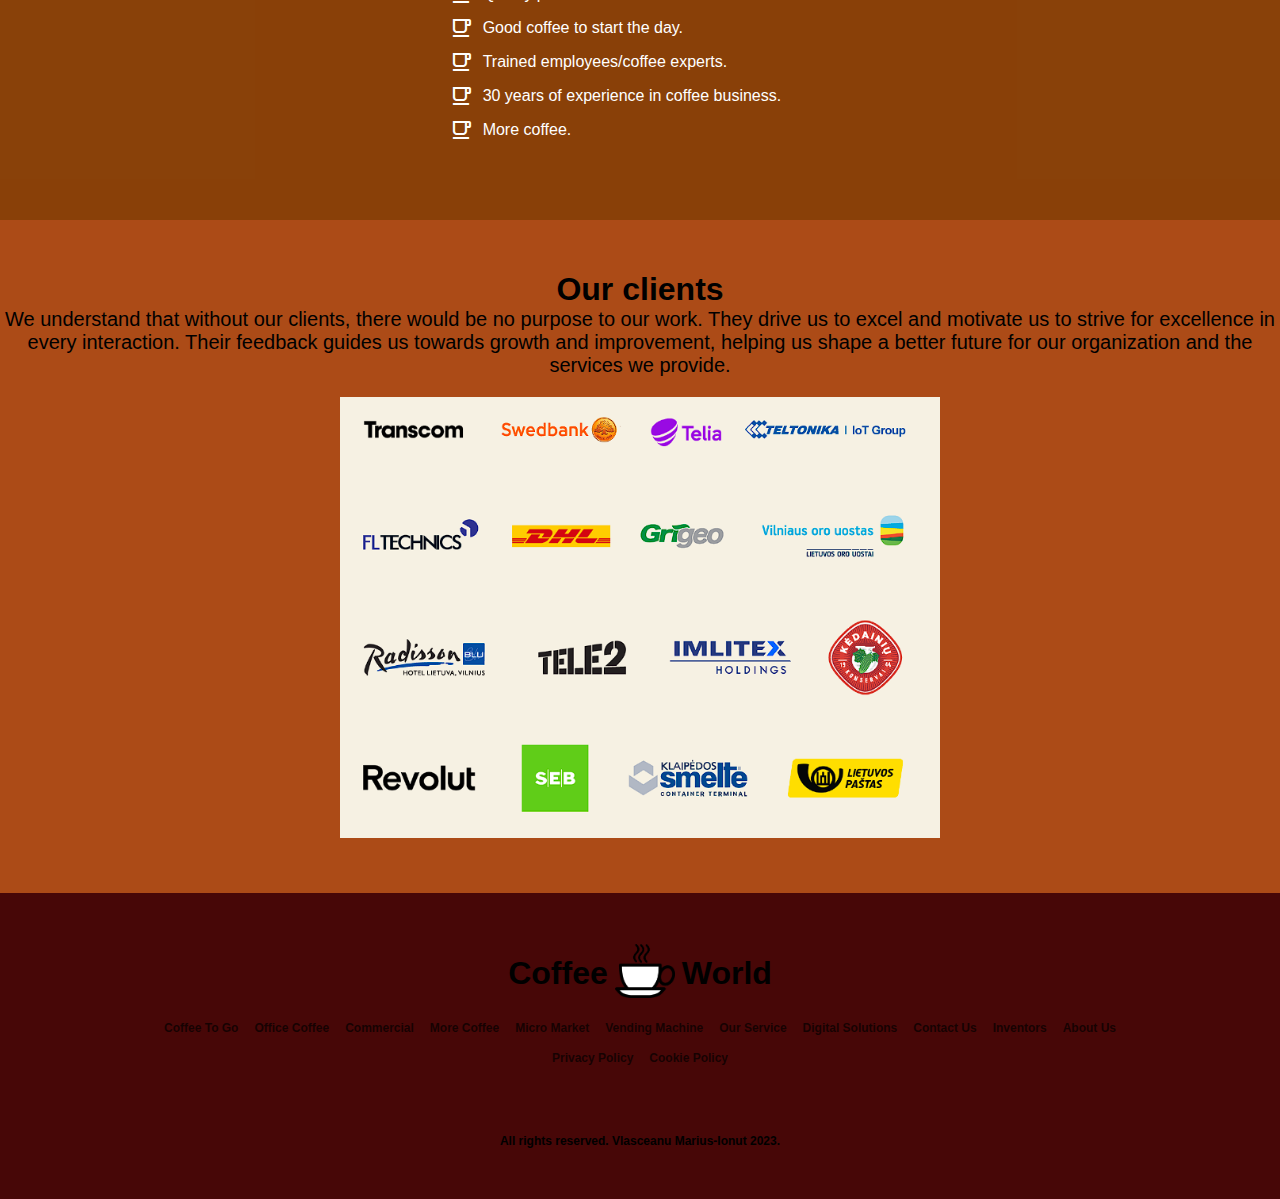
==== commit 3e4e19d3: "All-Done" ====
--- a/index.html
+++ b/index.html
@@ -4,8 +4,8 @@
   <meta charset="UTF-8">
   <meta http-equiv="X-UA-Compatible" content="IE=edge">
   <meta name="viewport" content="width=device-width, initial-scale=1.0">
-  <link rel="stylesheet" href="/css/style.css">
-  <link rel="shortcutIcon" href="/images/favicon.png">
+  <link rel="stylesheet" href="css/style.css">
+  <link rel="shortcut icon" type="image/png" href="images/favicon.png">
   <link rel="stylesheet" href="https://fonts.googleapis.com/css2?family=Material+Symbols+Outlined:opsz,wght,FILL,GRAD@48,400,0,0">
   <title>Coffee World</title>
 </head>
--- a/css/style.css
+++ b/css/style.css
@@ -174,7 +174,7 @@
   justify-content: center;
   flex-wrap: wrap;
   overflow: hidden;
-  background-image: url('/images/maxresdefault.jpg');
+  background-image: url('../images/maxresdefault.jpg');
   background-position: center;
   background-size: cover;
   background-repeat: no-repeat;
@@ -201,7 +201,7 @@
   transition: transform 0.3s ease;
 }
 .item1{
-  background-image: url('/images/1695767.png');
+  background-image: url(../images/1695767.png);
   background-position: center;
   background-size: contain;
   background-repeat: no-repeat;
@@ -209,7 +209,7 @@
   background-size: 18%;
 }
 .item2 {
-  background-image: url('/images/pngimg.com\ -\ coffee_machine_PNG102200.png');
+  background-image: url(../images/pngimg.com\ -\ coffee_machine_PNG102200.png);
   background-position: center;
   background-size: contain;
   background-repeat: no-repeat;
@@ -217,14 +217,14 @@
   background-size: 35%;
 }
 .item3 {
-  background-image: url('/images/modern\ coffee.png');
+  background-image: url(../images/modern\ coffee.png);
   background-position: center;
   background-size: contain;
   background-repeat: no-repeat;
   background-blend-mode:luminosity;
 }
 .item4 {
-  background-image: url('/images/pngegg.png');
+  background-image: url(../images/pngegg.png);
   background-position: center;
   background-size: contain;
   background-repeat: no-repeat;
@@ -232,14 +232,14 @@
   background-size: 40%;
 }
 .item5 {
-  background-image: url('/images/Micromarket-def-2.png');
+  background-image: url(../images/Micromarket-def-2.png);
   background-position: center;
   background-size: contain;
   background-repeat: no-repeat;
   background-blend-mode:luminosity;
 }
 .item6 {
-  background-image: url('/images/micromarket.png');
+  background-image: url(../images/pngimg.com\ -\ coffee_machine_PNG102200.png);
   background-position: center;
   background-size: contain;
   background-repeat: no-repeat;
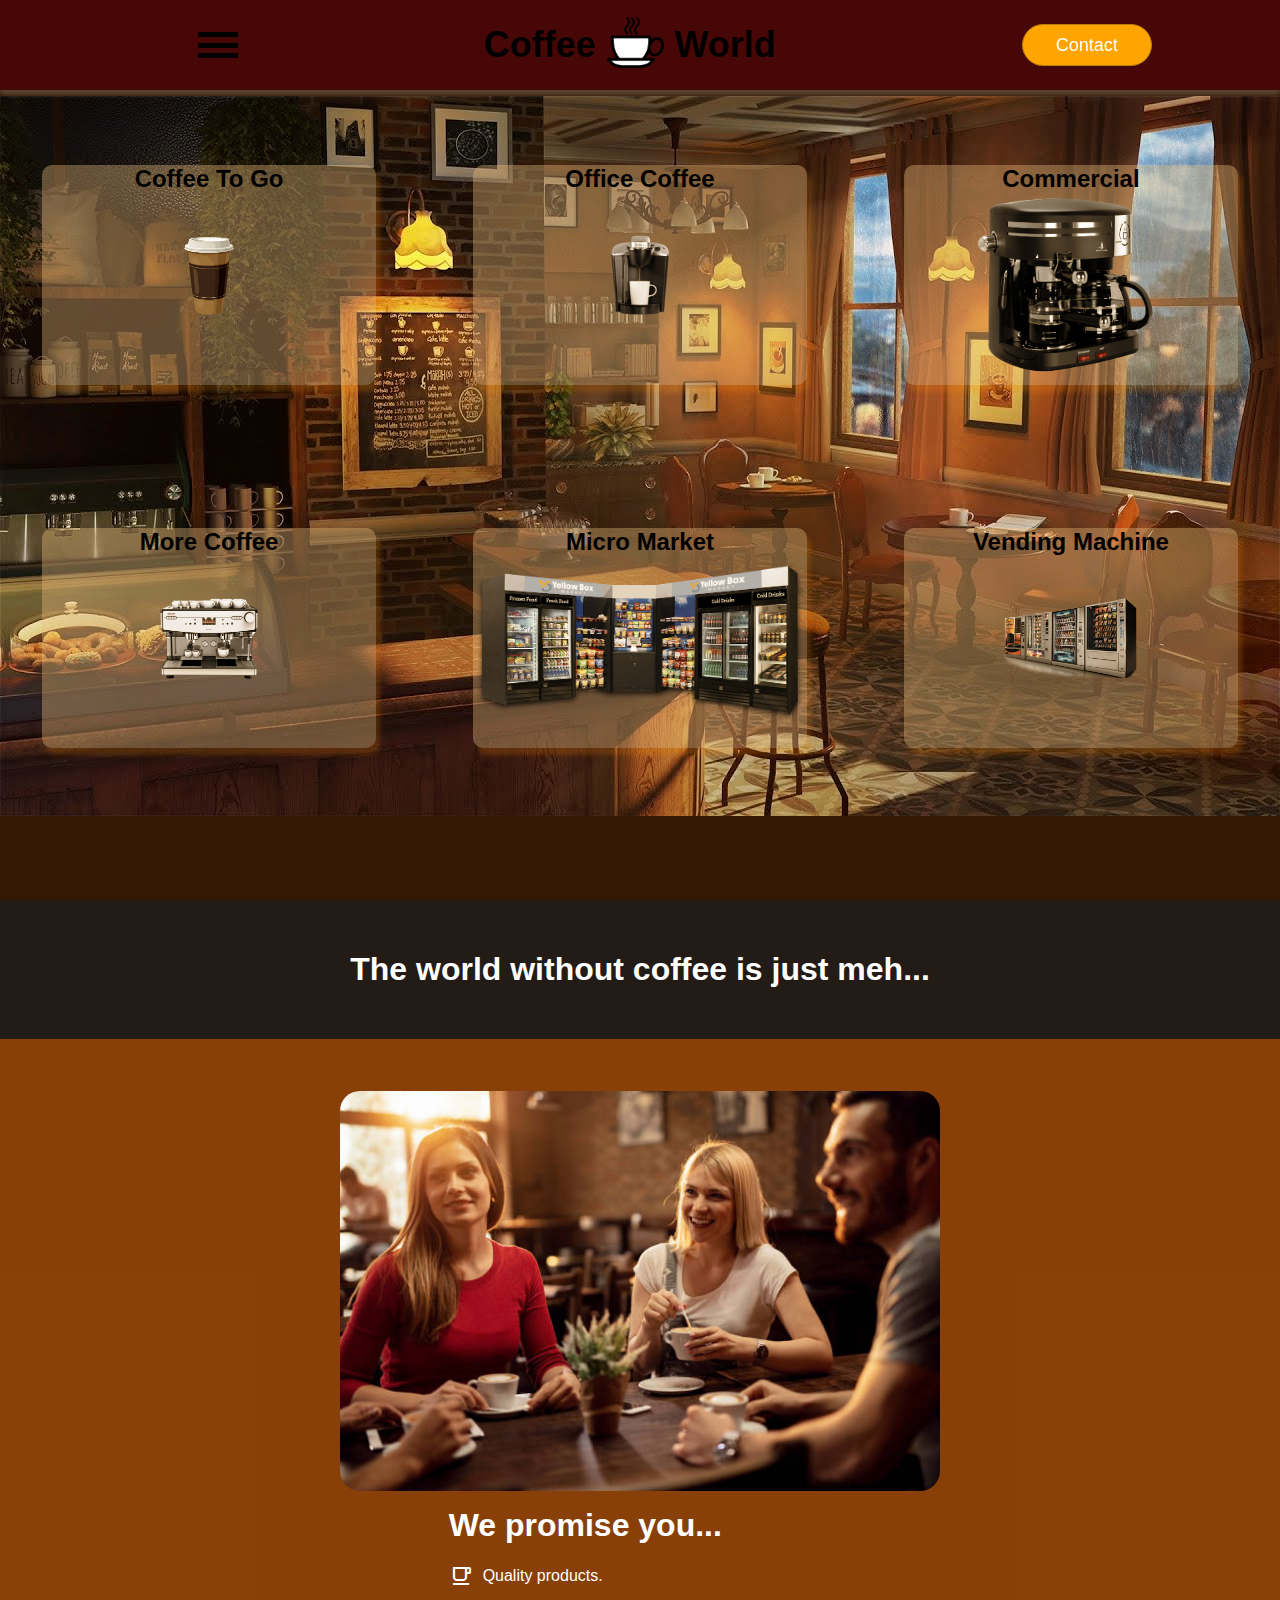
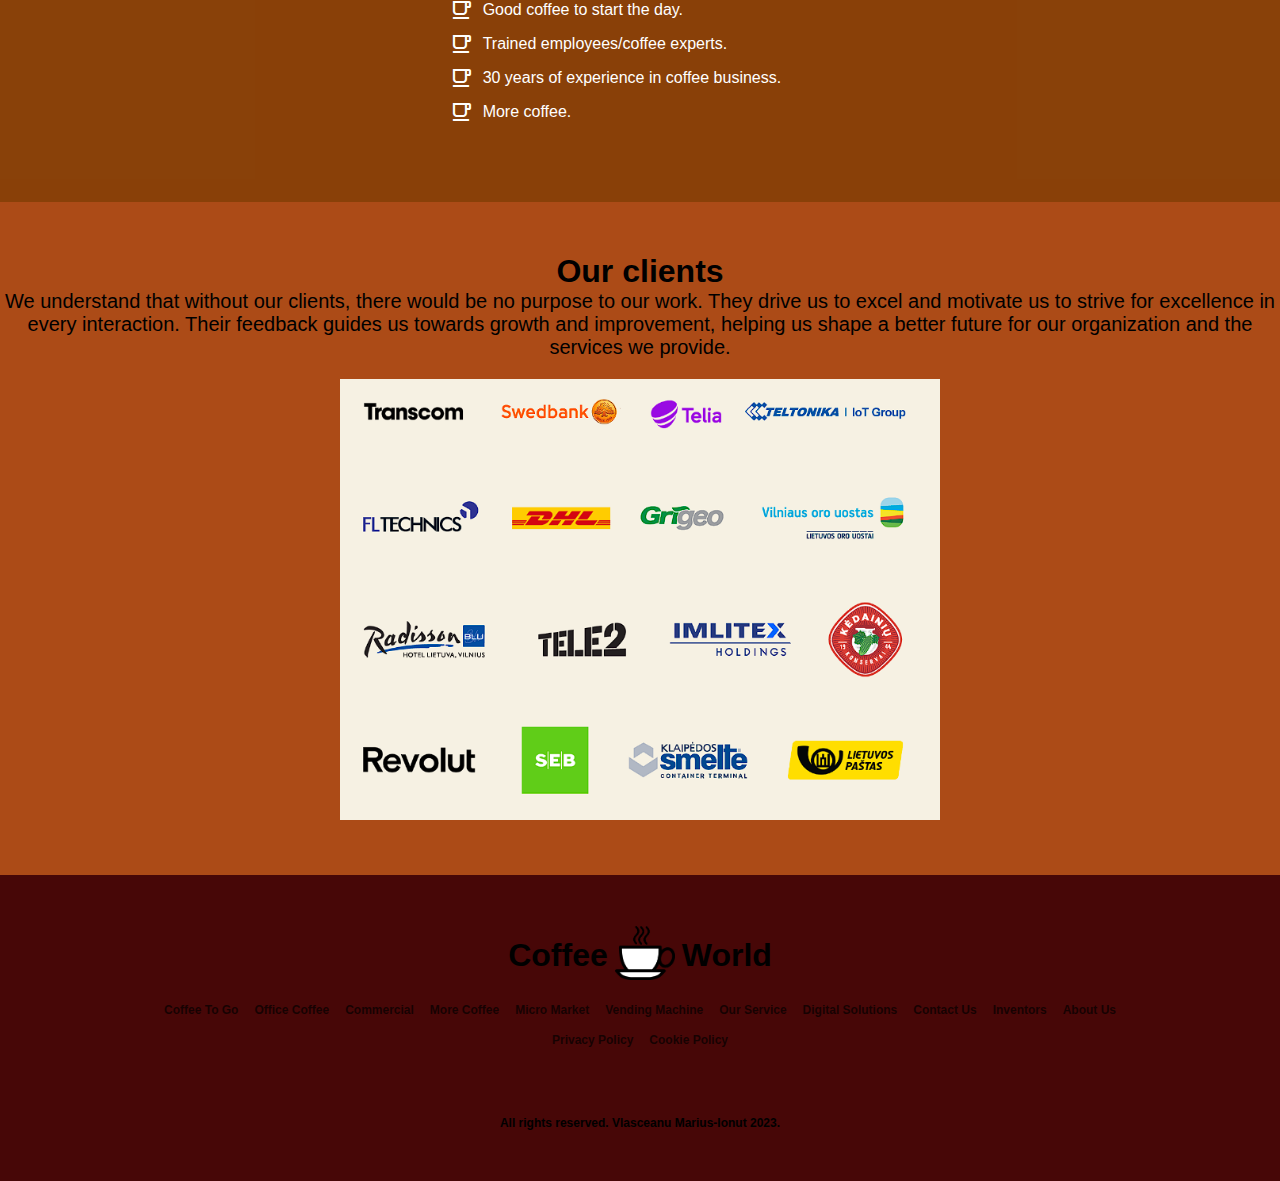
==== commit 70a94422: "Added more comments and changed the @media 200px" ====
--- a/index.html
+++ b/index.html
@@ -49,7 +49,7 @@
     </div>
   </header>
   <main>
-    <!--CASETE-->>
+    <!--IMAGINI/SUS/GRID-->
     <div class="bigcontainer1">
       <div class="smallcontainer1" onclick="addClickListenerToItems()">
         <div class="item1">
@@ -72,7 +72,7 @@
         </div>
       </div>
     </div>
-    <!--SECTION-->
+    <!--SECTION-FOR-SECOND-IMAGE+SPAN-->
     <section class="sometext">
       <h2>The world without coffee is just meh...</h2>
     </section>
@@ -91,6 +91,8 @@
         </div>
       </div>
     </section>
+    <!--END-OF-SECTION-->
+    <!--OURCLIENTS-->
     <div class="ourclients">
       <h1>Our clients</h1>
       <p>We understand that without our clients, there would be no purpose to our work. They drive us to excel and motivate us to strive for excellence in every interaction. Their feedback guides us towards growth and improvement, helping us shape a better future for our organization and the services we provide.</p>
@@ -98,6 +100,7 @@
         <img src="images/image.png" alt="">
       </div>
     </div>
+    <!--END-OF-OURCLIENTS-->
   </main>
   <!--FOOTER-->
   <footer>
@@ -109,7 +112,7 @@
         </a>
         <h1 class="pog">World</h1>
       </div>
-      <!--FOOTER-LINKS-->
+      <!--FOOTER-LINKS/BOTTOM-LINKS-->
       <div class="Links">
         <a href="CoffeeWorld1.html" class="Last-links">Coffee To Go</a>
         <a href="CoffeeWorld1.html" class="Last-links">Office Coffee</a>
@@ -126,10 +129,13 @@
         <a href="CoffeeWorld1.html" class="Last-links">Cookie Policy</a>
       </div>
     </div>
+    <!--RIGHTS-->
     <div class="allright">
       <p>All rights reserved. Vlasceanu Marius-Ionut 2023.</p>
     </div>
+    <!--END-OF-RIGHTS-->
   </footer>
+  <!--END-OF-FOOTER-->
   <script src="js/js.js"></script>
 </body>
 </html>--- a/css/style.css
+++ b/css/style.css
@@ -49,7 +49,7 @@
   gap: 10%;
   cursor: pointer;
 }
-
+/*Custom burger menu*/
 .b-bar1,
 .b-bar2,
 .b-bar3 {
@@ -57,7 +57,7 @@
   height: 5px;
   background-color: black;
 }
-
+/*Custom burger menu-END*/
 .logo {
   display: flex;
   align-items: center;
@@ -91,7 +91,7 @@
   background-color: white;
   color: orange;
 }
-/*Burger*/
+/*BurgerJS*/
 .menu-overlay {
   position: fixed;
   top: 90px;
@@ -104,7 +104,7 @@
   visibility: hidden;
   transition: opacity 0.3s ease, visibility 0s linear 0.3s;
 }
-
+/*JS*/
 .menu-links {
   position: fixed;
   right:0;
@@ -118,7 +118,7 @@
   align-items: center;
   justify-content: center;
 }
-
+/*JS*/
 .menu-links a {
   display: block;
   margin-bottom: 20px;
@@ -151,7 +151,7 @@
   flex-direction: column;
   background-color: rgb(52, 24, 3);
 }
-
+/*BIGCONTAINER1*/
 .bigcontainer1 {
   width: 100%;
   height: 100vh;
@@ -160,7 +160,7 @@
   justify-content: center;
   overflow: hidden;
 }
-
+/*SMALLCONTAINER1*/
 .smallcontainer1 {
   width: 100%;
   height: 80vh;
@@ -169,9 +169,6 @@
   background-color: white;
   display: grid;
   grid-template-columns: repeat(auto-fit, minmax(25%, 1fr));
-  align-items: start;
-  align-items: center;
-  justify-content: center;
   flex-wrap: wrap;
   overflow: hidden;
   background-image: url('../images/maxresdefault.jpg');
@@ -200,13 +197,14 @@
   justify-content: center;
   transition: transform 0.3s ease;
 }
+/*IMAGES FOR ITEMS/CASES*/
 .item1{
   background-image: url(../images/1695767.png);
   background-position: center;
   background-size: contain;
   background-repeat: no-repeat;
   background-blend-mode:luminosity;
-  background-size: 18%;
+  background-size: 16%;
 }
 .item2 {
   background-image: url(../images/pngimg.com\ -\ coffee_machine_PNG102200.png);
@@ -214,7 +212,7 @@
   background-size: contain;
   background-repeat: no-repeat;
   background-blend-mode:luminosity;
-  background-size: 35%;
+  background-size: 25%;
 }
 .item3 {
   background-image: url(../images/modern\ coffee.png);
@@ -229,7 +227,7 @@
   background-size: contain;
   background-repeat: no-repeat;
   background-blend-mode:luminosity;
-  background-size: 40%;
+  background-size: 30%;
 }
 .item5 {
   background-image: url(../images/Micromarket-def-2.png);
@@ -239,12 +237,12 @@
   background-blend-mode:luminosity;
 }
 .item6 {
-  background-image: url(../images/pngimg.com\ -\ coffee_machine_PNG102200.png);
+  background-image: url(../images/micromarket.png);
   background-position: center;
   background-size: contain;
   background-repeat: no-repeat;
   background-blend-mode:luminosity;
-  background-size: 55%;
+  background-size: 40%;
 }
 /*Border*/
 .item1:hover,
@@ -287,6 +285,7 @@
 }
 
 /* Second Page Styles */
+/*BIGCONTAINER2*/
 .bigcontainer2 {
   width: 100%;
   height: auto;
@@ -297,7 +296,7 @@
   background-color: rgba(152, 72, 10, 0.849);
   color: white;
 }
-
+/*SMALLCONTAINER2*/
 .smallcontainer2 {
   width: 65%;
   height: auto;
@@ -312,7 +311,7 @@
   height: auto;
   width: 600px;
 }
-
+/*TEXTFORSMALLCONTAINER2*/
 .text2 {
   width: 50%;
   padding: 2%;
@@ -374,7 +373,7 @@
   padding: 4% 0;
   background-color: rgb(71, 7, 7);
 }
-
+/*BIGCONTAINER3*/
 .bigcontainer3 {
   width: 80%;
   height: auto;
@@ -385,6 +384,7 @@
   margin: 0 auto;
   margin-bottom: 4%;
 }
+/*LOGO IMAGE*/
 .logos img{
   width: 60px;
 }
@@ -407,7 +407,7 @@
   font-weight: bold;
   margin-right: 10px;
 }
-
+/*LINKS*/
 .Links {
   display: flex;
   flex-wrap: wrap;
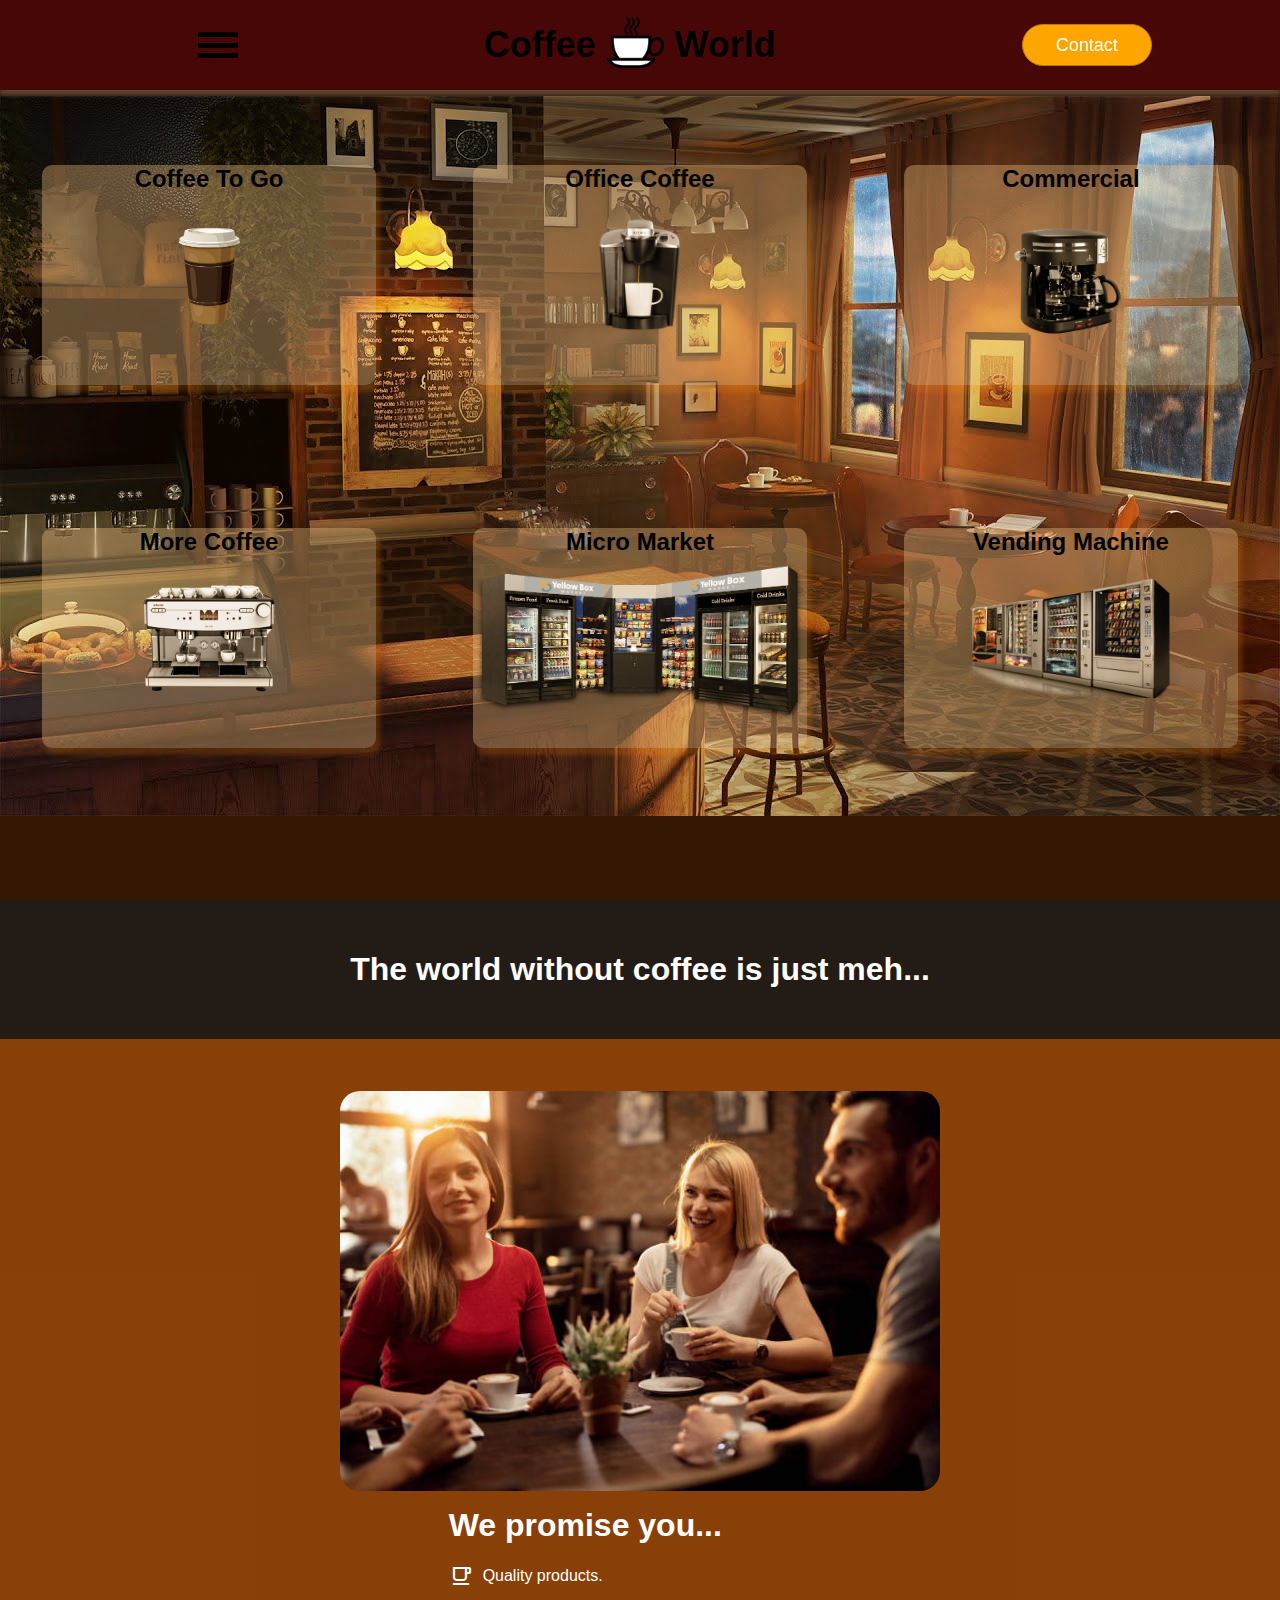
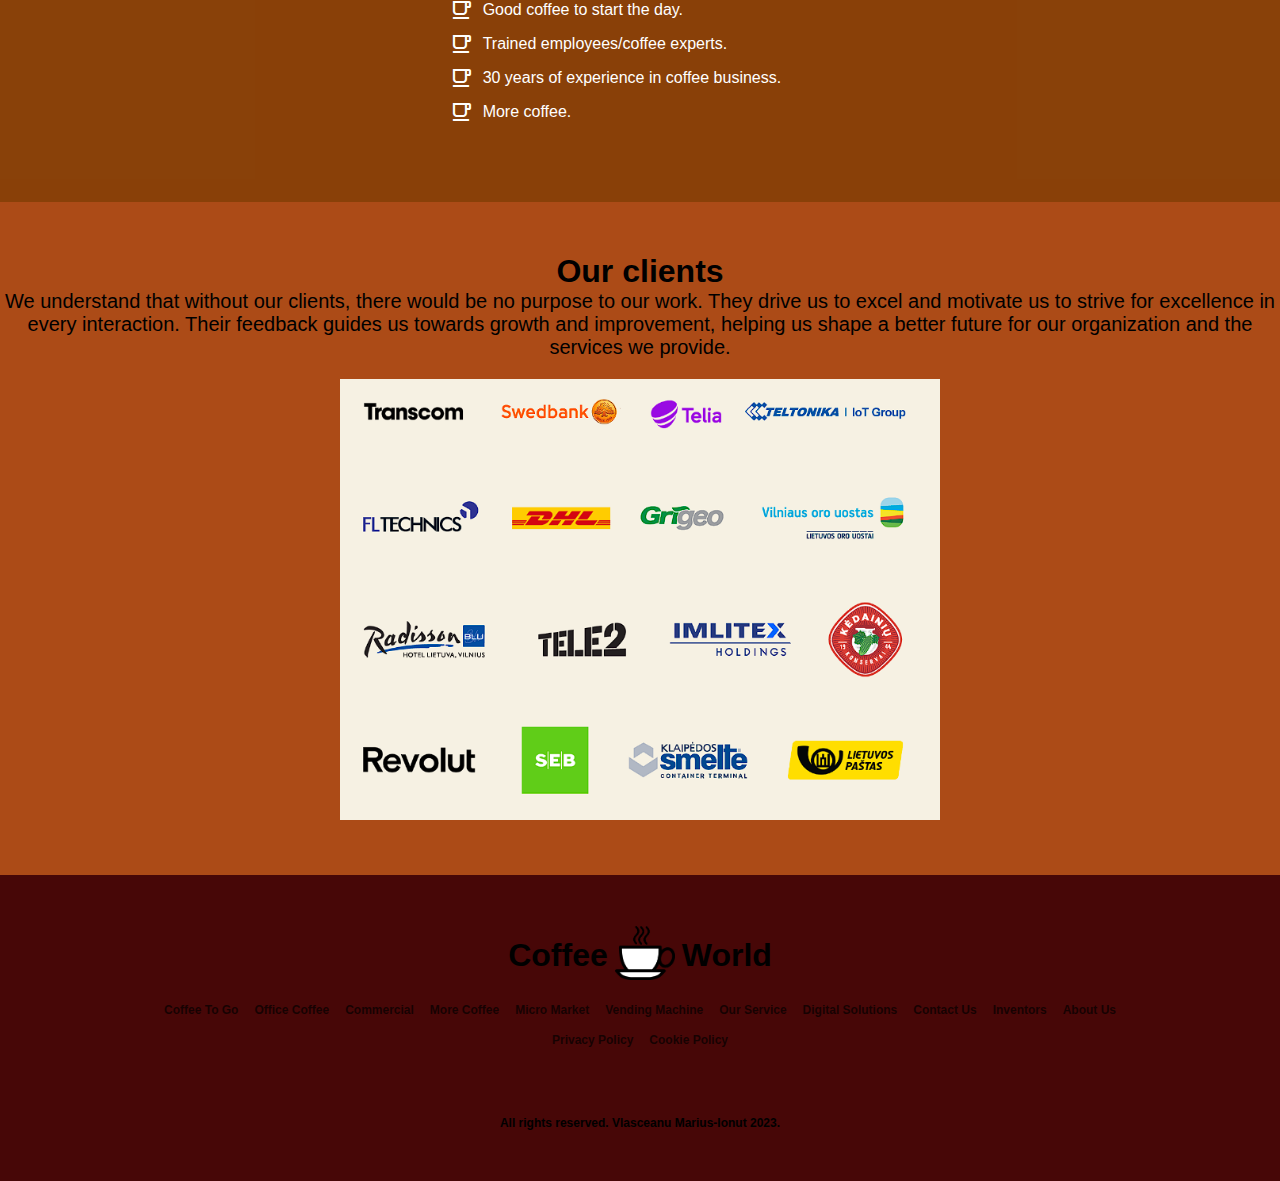
==== commit 7c8aab32: "added a new whole page html,css,js" ====
--- a/index.html
+++ b/index.html
@@ -32,19 +32,8 @@
     <!--FOR-JS-MENU-->
     <div class="menu-overlay">
       <div class="menu-links">
-        <a href="CoffeeWorld1.html">Coffee to go</a>
-        <a href="CoffeeWorld1.html">Office Coffee</a>
-        <a href="CoffeeWorld1.html">Commercial</a>
-        <a href="CoffeeWorld1.html">More Coffee</a>
-        <a href="CoffeeWorld1.html">Micro Market</a>
-        <a href="CoffeeWorld1.html">Vending Machine</a>
-        <a href="CoffeeWorld1.html">Our Service</a>
-        <a href="CoffeeWorld1.html">Digital Solutions</a>
-        <a href="CoffeeWorld1.html">Inventors</a>
-        <a href="CoffeeWorld1.html">About Us</a>
-        <a href="CoffeeWorld1.html">Privacy Policy</a>
-        <a href="CoffeeWorld1.html">Cookie Policy</a>
-        <a href="CoffeeWorld1.html">Contact us</a>
+        <a href="CoffeeWorld1.html">About us</a>
+        <a href="CoffeeWorldShop.html">Shop</a>
       </div>
     </div>
   </header>
--- a/css/style.css
+++ b/css/style.css
@@ -204,7 +204,7 @@
   background-size: contain;
   background-repeat: no-repeat;
   background-blend-mode:luminosity;
-  background-size: 16%;
+  background-size: 20%;
 }
 .item2 {
   background-image: url(../images/pngimg.com\ -\ coffee_machine_PNG102200.png);
@@ -212,7 +212,7 @@
   background-size: contain;
   background-repeat: no-repeat;
   background-blend-mode:luminosity;
-  background-size: 25%;
+  background-size: 35%;
 }
 .item3 {
   background-image: url(../images/modern\ coffee.png);
@@ -220,6 +220,7 @@
   background-size: contain;
   background-repeat: no-repeat;
   background-blend-mode:luminosity;
+  background-size:40% ;
 }
 .item4 {
   background-image: url(../images/pngegg.png);
@@ -227,7 +228,7 @@
   background-size: contain;
   background-repeat: no-repeat;
   background-blend-mode:luminosity;
-  background-size: 30%;
+  background-size: 40%;
 }
 .item5 {
   background-image: url(../images/Micromarket-def-2.png);
@@ -242,7 +243,7 @@
   background-size: contain;
   background-repeat: no-repeat;
   background-blend-mode:luminosity;
-  background-size: 40%;
+  background-size: 60%;
 }
 /*Border*/
 .item1:hover,
@@ -366,7 +367,7 @@
   height: auto;
 }
 /*End of Our Clients Style*/
-
+/*Carousel*/
 /* Footer Styles */
 footer {
   width: 100%;
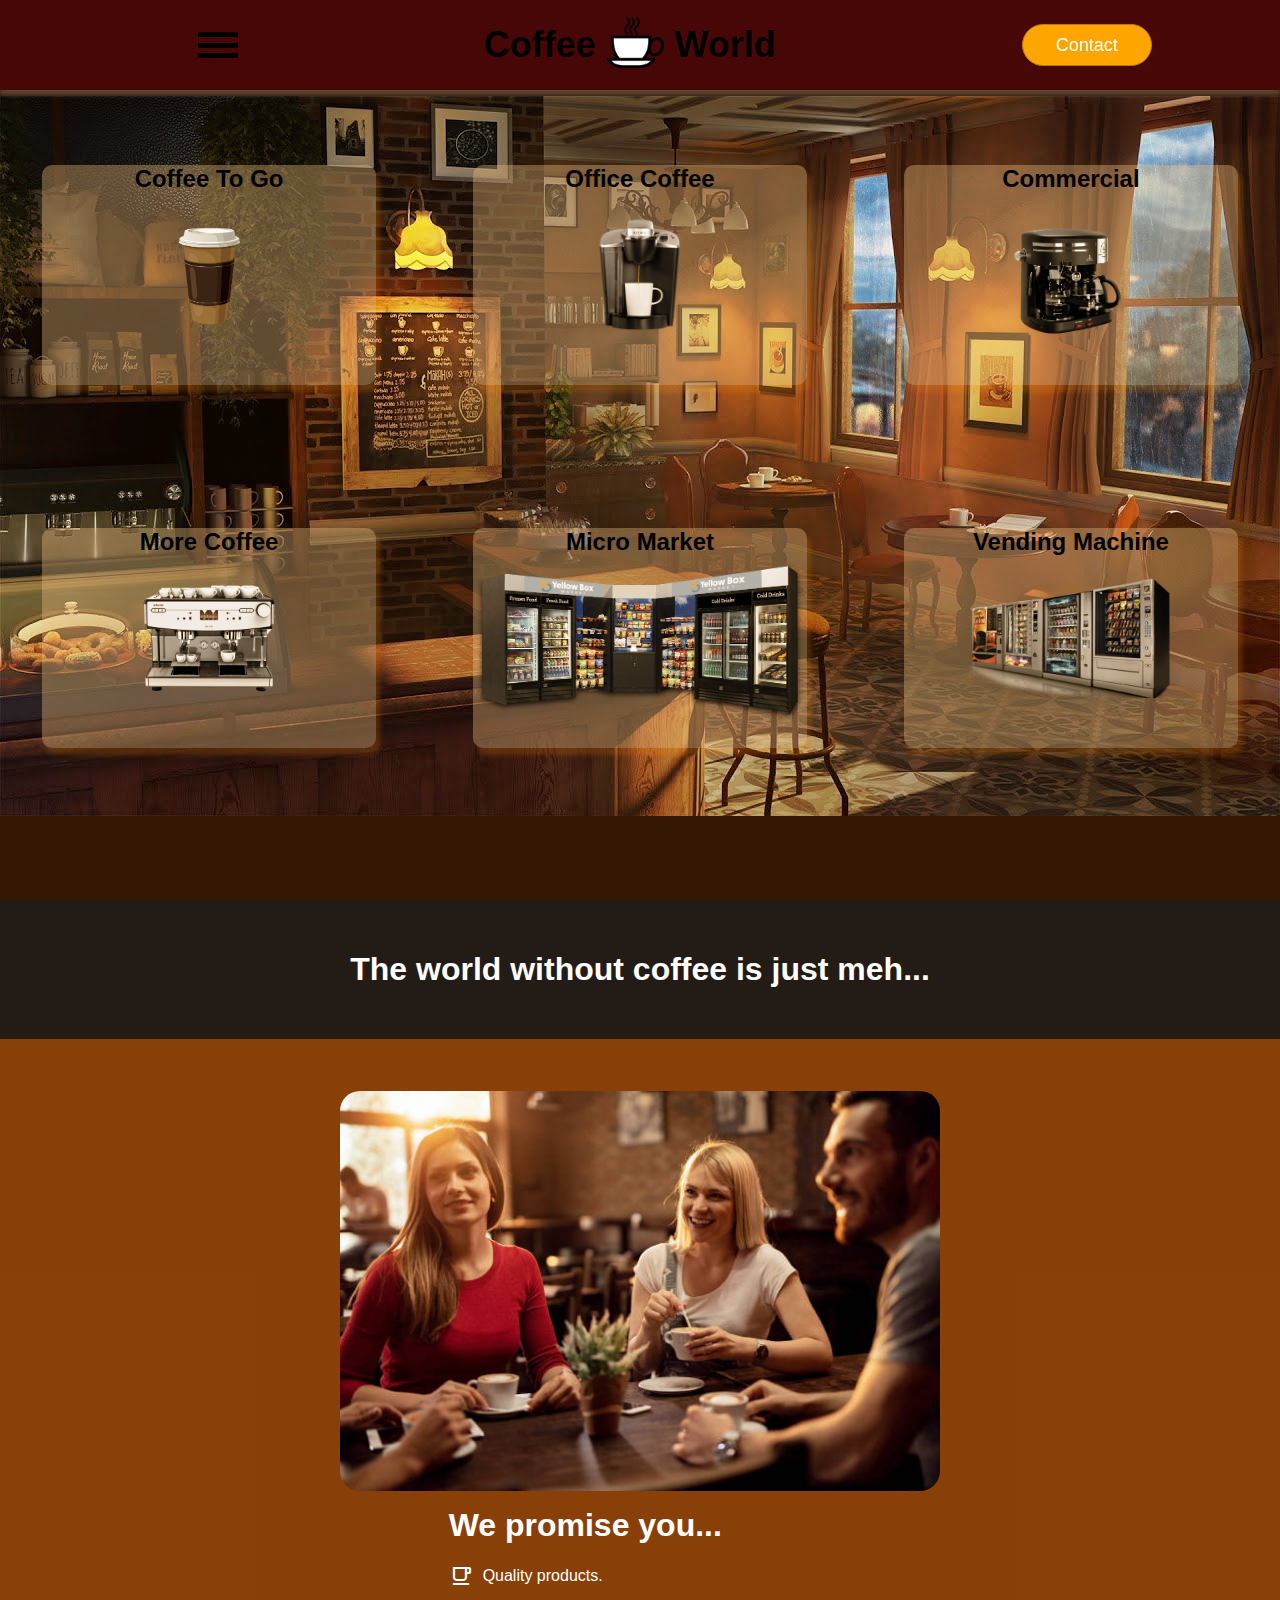
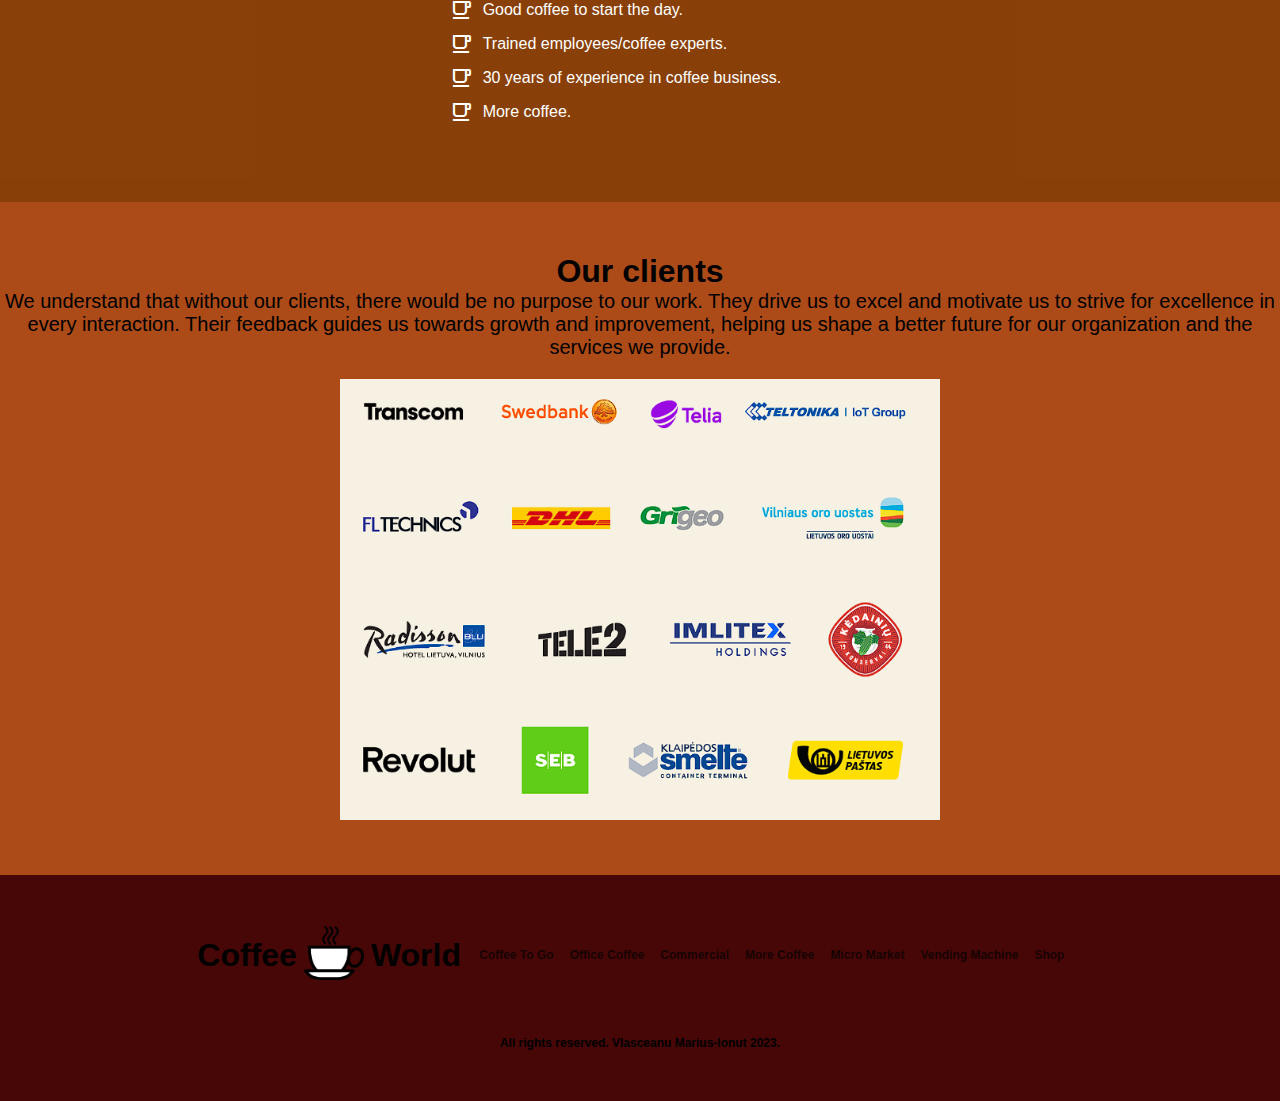
==== commit e27d035c: "Finish" ====
--- a/index.html
+++ b/index.html
@@ -32,8 +32,8 @@
     <!--FOR-JS-MENU-->
     <div class="menu-overlay">
       <div class="menu-links">
+        <a href="CoffeeWorldShop.html">Shop</a>
         <a href="CoffeeWorld1.html">About us</a>
-        <a href="CoffeeWorldShop.html">Shop</a>
       </div>
     </div>
   </header>
@@ -109,13 +109,7 @@
         <a href="CoffeeWorld1.html" class="Last-links">More Coffee</a>
         <a href="CoffeeWorld1.html" class="Last-links">Micro Market</a>
         <a href="CoffeeWorld1.html" class="Last-links">Vending Machine</a>
-        <a href="CoffeeWorld1.html" class="Last-links">Our Service</a>
-        <a href="CoffeeWorld1.html" class="Last-links">Digital Solutions</a>
-        <a href="CoffeeWorld1.html" class="Last-links">Contact Us</a>
-        <a href="CoffeeWorld1.html" class="Last-links">Inventors</a>
-        <a href="CoffeeWorld1.html" class="Last-links">About Us</a>
-        <a href="CoffeeWorld1.html" class="Last-links">Privacy Policy</a>
-        <a href="CoffeeWorld1.html" class="Last-links">Cookie Policy</a>
+        <a href="CoffeeWorldShop.html" class="Last-links">Shop</a>
       </div>
     </div>
     <!--RIGHTS-->
--- a/css/style.css
+++ b/css/style.css
@@ -107,8 +107,8 @@
 /*JS*/
 .menu-links {
   position: fixed;
-  right:0;
-  height: 100%;
+  right:-1;
+  height: 20%;
   width: 355px;
   background-color: rgb(239, 239, 239);
   transform: translateX(100%);
@@ -438,8 +438,21 @@
   justify-content: center;
   font-weight: bold;
 }
+body {
+  animation: transitionIn 1s;
+}
+@keyframes transitionIn {
+  from {
+    opacity:0;
+    transform:rotateX(-10deg);
+  }
+  to {
+    opacity: 1;
+    transform: rotateX(0);
+  }
+}
 /*End of the footer*/
-
+/**/
 /* Media Queries */
 /*MEDIA-1000PX*/
 @media (max-width:1000px) {
@@ -619,7 +632,7 @@
     top: 10%;
     right: 14%;
     transform: translate(0%, -100%);
-    height: 80%;
+    height: 30%;
     width: 70%;
     background-color: rgb(239, 239, 239);
     transition: height 0.8s ease;
